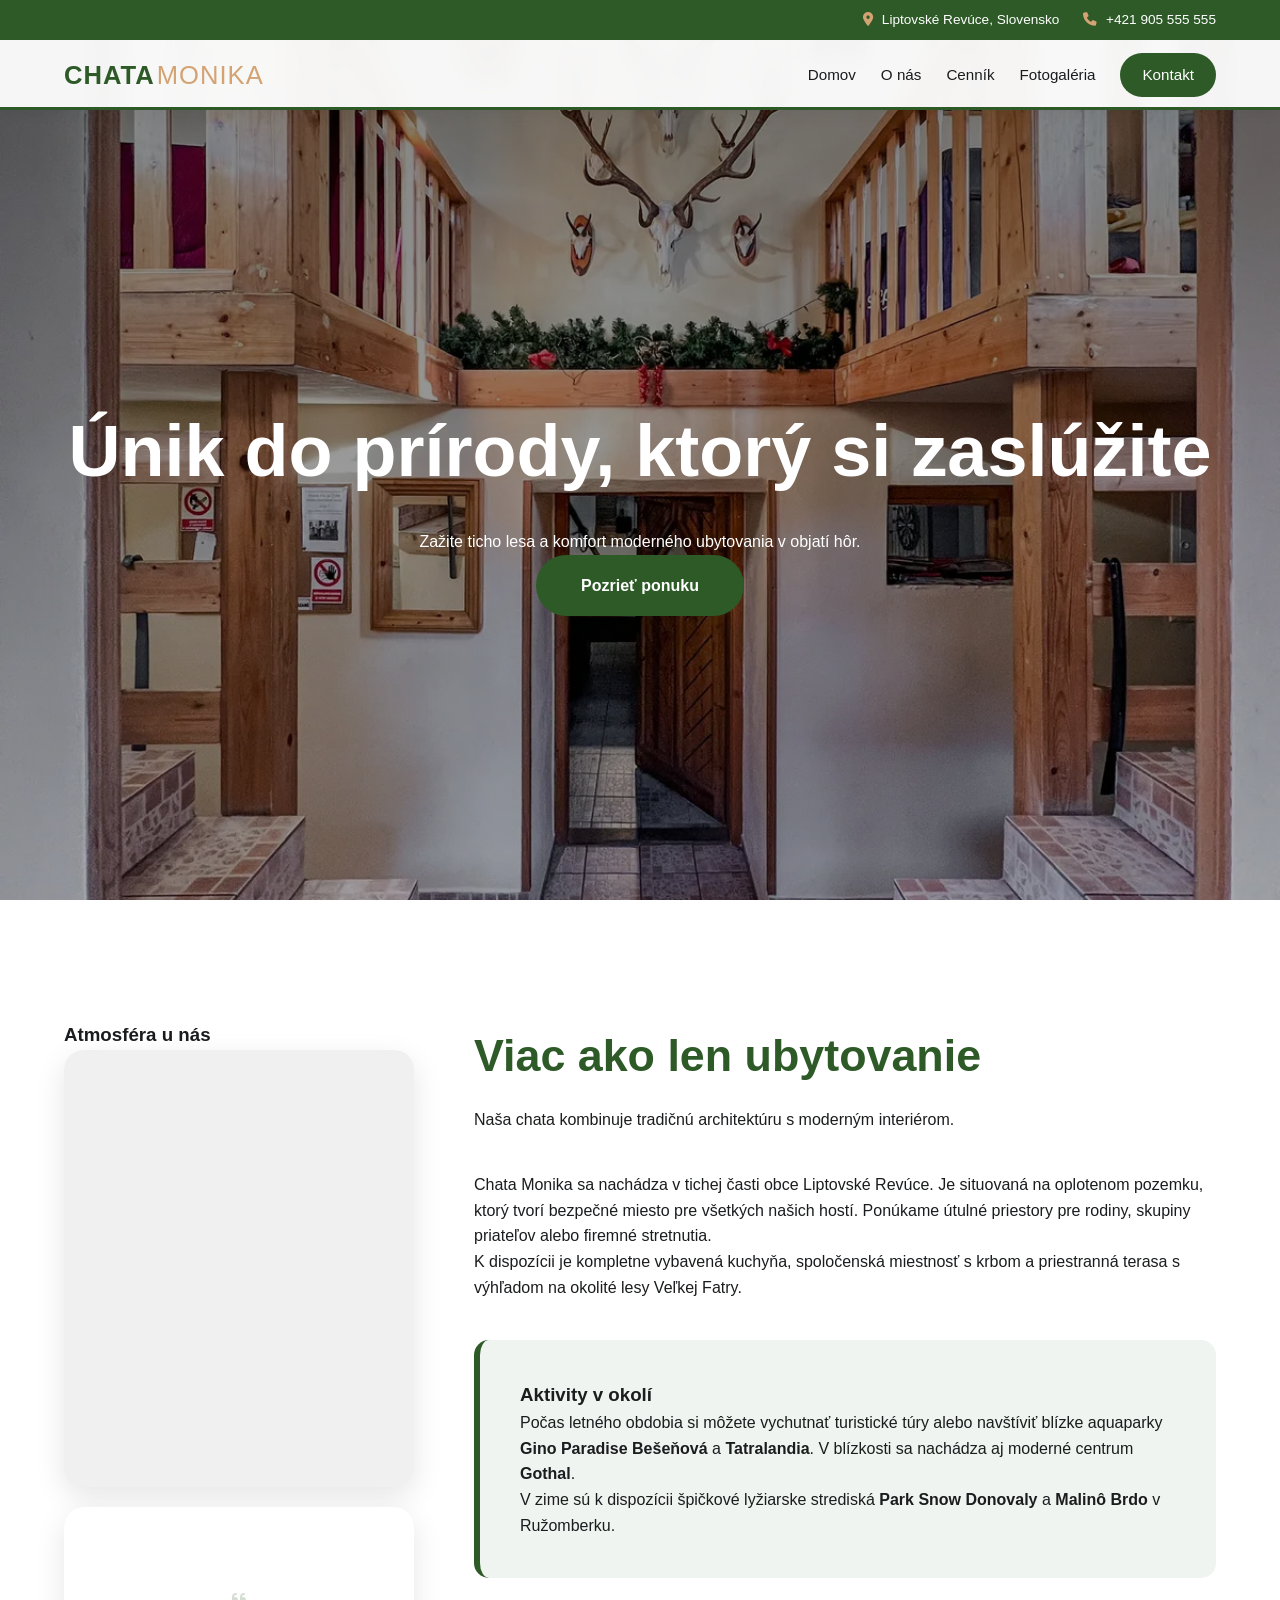
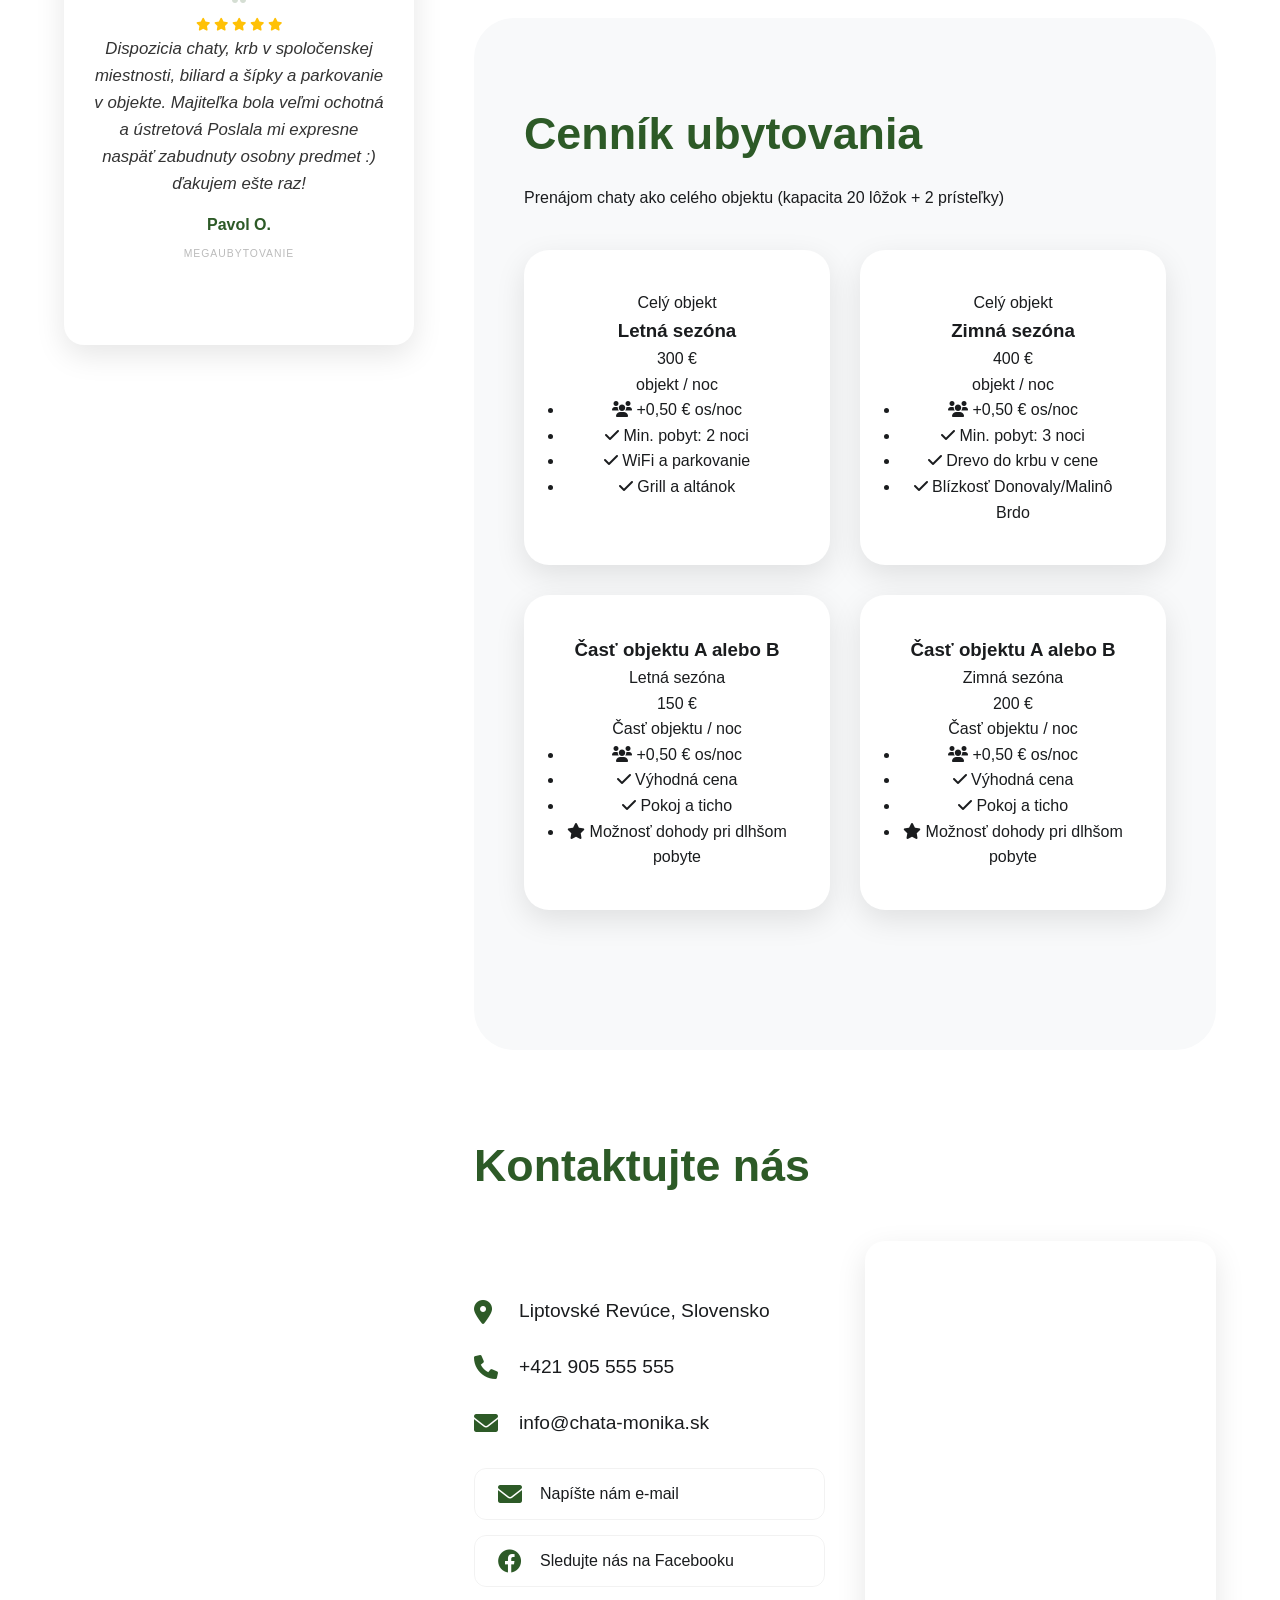
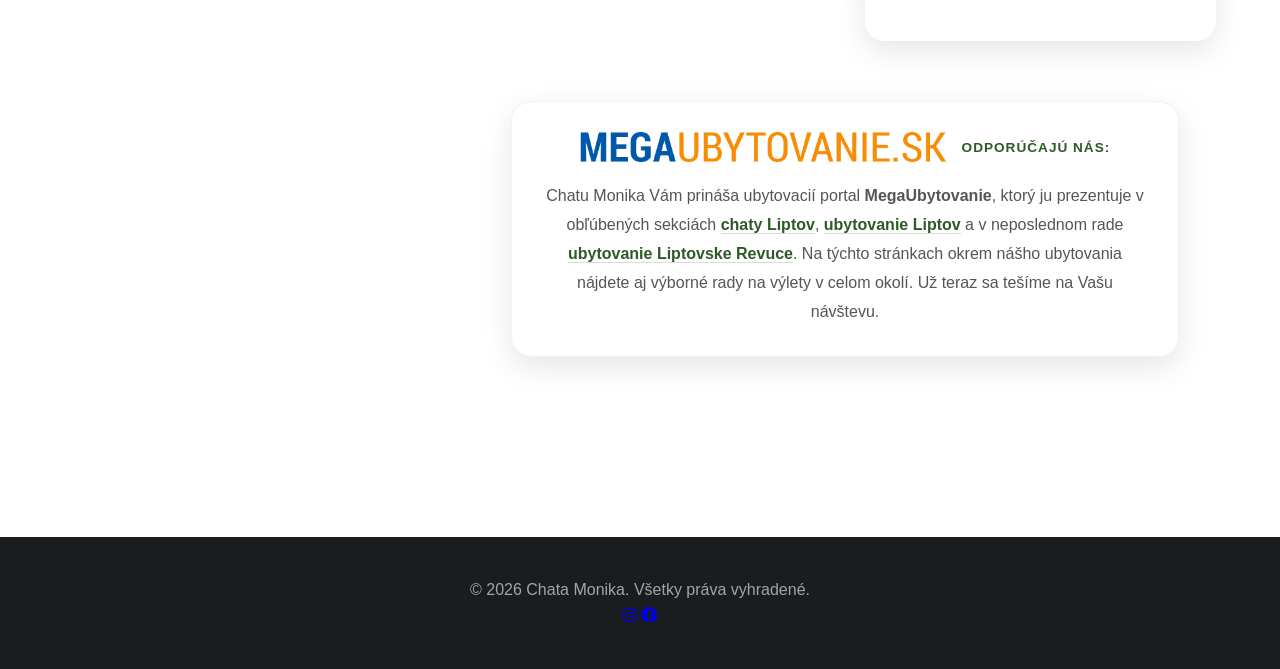
==== index.html @ c3b4b91d "Update index.html" ====
<!DOCTYPE html>
<html lang="sk">
<head>
    <meta charset="UTF-8">
    <meta name="viewport" content="width=device-width, initial-scale=1.0">
    <title>Chata Monika | Ubytovanie v srdci Veľkej Fatry</title>
    <link rel="stylesheet" href="style.css">
    <link rel="stylesheet" href="https://cdnjs.cloudflare.com/ajax/libs/font-awesome/6.0.0/css/all.min.css">
</head>
<body>

    <div class="topbar">
        <div class="topbar-content">
            <span><i class="fas fa-map-marker-alt"></i> Liptovské Revúce, Slovensko</span>
            <span><i class="fas fa-phone"></i> +421 905 555 555</span>
        </div>
    </div>

    <nav>
        <div class="nav-container">
            <div class="logo">
                <a href="#domov">CHATA<span>MONIKA</span></a>
            </div>
            
            <div class="menu-toggle" id="mobile-menu">
                <i class="fas fa-bars"></i>
            </div>
            
            <div class="nav-links">
                <a href="#domov">Domov</a>
                <a href="#o-nas">O nás</a>
                <a href="#cennik">Cenník</a>
                <a href="gallery.html">Fotogaléria</a>
                <a href="#kontakt" class="btn-small">Kontakt</a>
            </div>
        </div>
    </nav>

    <header id="domov">
        <div class="hero-content">
            <h1>Únik do prírody, ktorý si zaslúžite</h1>
            <p>Zažite ticho lesa a komfort moderného ubytovania v objatí hôr.</p>
            <a href="#cennik" class="btn">Pozrieť ponuku</a>
        </div>
    </header>

    <main class="main-layout">
        
        <aside class="sidebar-gallery">

            <h3>Atmosféra u nás</h3> <!-- 🔥 presunuté mimo -->
        
            <div class="sidebar-sticky">
                
                <div class="sidebar-box slideshow-container">
                    <div class="sidebar-slides slide-1"></div>
                    <div class="sidebar-slides slide-2"></div>
                    <div class="sidebar-slides slide-3"></div>
                </div>
            
                <div class="sidebar-box" id="review-sidebar">
                    <p style="text-align:center; padding:20px;">Načítavam recenzie...</p>
                </div>
            </div>
        
        </aside>

        <article class="content-area">
            <section id="o-nas">
                <div class="section-header">
                    <h2>Viac ako len ubytovanie</h2>
                    <p>Naša chata kombinuje tradičnú architektúru s moderným interiérom.</p>
                </div>
                <p>Chata Monika sa nachádza v tichej časti obce Liptovské Revúce. Je situovaná na oplotenom pozemku, ktorý tvorí bezpečné miesto pre všetkých našich hostí. Ponúkame útulné priestory pre rodiny, skupiny priateľov alebo firemné stretnutia.</p>
                <p>K dispozícii je kompletne vybavená kuchyňa, spoločenská miestnosť s krbom a priestranná terasa s výhľadom na okolité lesy Veľkej Fatry.</p>
                
                <div class="activities">
                    <h3>Aktivity v okolí</h3>
                    <p>Počas letného obdobia si môžete vychutnať turistické túry alebo navštíviť blízke aquaparky <strong>Gino Paradise Bešeňová</strong> a <strong>Tatralandia</strong>. V blízkosti sa nachádza aj moderné centrum <strong>Gothal</strong>.</p>
                    <p>V zime sú k dispozícii špičkové lyžiarske strediská <strong>Park Snow Donovaly</strong> a <strong>Malinô Brdo</strong> v Ružomberku.</p>
                </div>
            </section>

            <section id="cennik" class="bg-light">
                <div class="section-header text-center">
                    <h2>Cenník ubytovania</h2>
                    <p>Prenájom chaty ako celého objektu (kapacita 20 lôžok + 2 prísteľky)</p>
                </div>

                <div class="pricing-table">
                    <div class="price-item">
                        <div class="price-tag">Celý objekt</div>
                        <h3>Letná sezóna</h3>
                        <div class="price">300 €</div>
                        <p class="price-per">objekt / noc</p>
                        <ul class="price-features">
                            <li><i class="fas fa-users"></i> +0,50 € os/noc</li>
                            <li><i class="fas fa-check"></i> Min. pobyt: 2 noci</li>
                            <li><i class="fas fa-check"></i> WiFi a parkovanie</li>
                            <li><i class="fas fa-check"></i> Grill a altánok</li>
                        </ul>
                    </div>

                    <div class="price-item featured">
                        <div class="price-tag">Celý objekt</div>
                        <h3>Zimná sezóna</h3>
                        <div class="price">400 €</div>
                        <p class="price-per">objekt / noc</p>
                        <ul class="price-features">
                            <li><i class="fas fa-users"></i> +0,50 € os/noc</li>
                            <li><i class="fas fa-check"></i> Min. pobyt: 3 noci</li>
                            <li><i class="fas fa-check"></i> Drevo do krbu v cene</li>
                            <li><i class="fas fa-check"></i> Blízkosť Donovaly/Malinô Brdo</li>
                        </ul>
                    </div>

                    <div class="price-item">
                        <h3>Časť objektu A alebo B </h3>
                        <p class="season-date">Letná sezóna</p>
                        <div class="price">150 €</div>
                        <p class="price-per">Časť objektu / noc</p>
                        <ul class="price-features">
                            <li><i class="fas fa-users"></i>  +0,50 € os/noc</li>
                            <li><i class="fas fa-check"></i> Výhodná cena</li>
                            <li><i class="fas fa-check"></i> Pokoj a ticho</li>
                            <li><i class="fas fa-star"></i> Možnosť dohody pri dlhšom pobyte</li>
                        </ul>
                    </div>
            
                    <div class="price-item">
                        <h3>Časť objektu A alebo B </h3>
                        <p class="season-date">Zimná sezóna</p>
                        <div class="price">200 €</div>
                        <p class="price-per">Časť objektu / noc</p>
                        <ul class="price-features">
                            <li><i class="fas fa-users"></i>  +0,50 € os/noc</li>
                            <li><i class="fas fa-check"></i> Výhodná cena</li>
                            <li><i class="fas fa-check"></i> Pokoj a ticho</li>
                            <li><i class="fas fa-star"></i> Možnosť dohody pri dlhšom pobyte</li>
                        </ul>
                    </div>
                </div>
            </section>

            <section id="kontakt" class="contact-section">
    <div class="section-header">
        <h2>Kontaktujte nás</h2>
    </div>
    
    <div class="contact-wrapper">
        <div class="contact-details">
            <div class="contact-item">
                <i class="fas fa-map-marker-alt"></i>
                <p>Liptovské Revúce, Slovensko</p>
            </div>
            <div class="contact-item">
                <i class="fas fa-phone"></i>
                <p>+421 905 555 555</p>
            </div>
            <div class="contact-item">
                <i class="fas fa-envelope"></i>
                <p>info@chata-monika.sk</p>
            </div>

            <div class="contact-socials">
                 <a href="mailto:info@chata.sk">
                    <i class="fas fa-envelope"></i>
                    <span>Napíšte nám e-mail</span>
                </a>
                <a href="https://facebook.com/tvoja-chata" target="_blank">
                    <i class="fab fa-facebook"></i>
                    <span>Sledujte nás na Facebooku</span>
                </a>
            </div>
        </div>

        <div class="map-container">
            <iframe src="https://www.google.com/maps/embed?pb=..." width="100%" height="400" style="border:0;" allowfullscreen="" loading="lazy"></iframe>
        </div>
    </div>
</section>
        <section class="partner-section">
            <div class="partner-text-container">
                <div class="partner-header">
                    <img src="img/logo-megaubytovanie.webp" alt="MegaUbytovanie.sk" class="partner-logo-small">
                    <span>Odporúčajú nás:</span>
                </div>
                <p class="partner-description">
                    Chatu Monika Vám prináša ubytovacií portal <strong>MegaUbytovanie</strong>, ktorý ju prezentuje v obľúbených sekciách 
                    <a href="https://www.megaubytovanie.sk/liptov/chaty-chalupy" target="_blank">chaty Liptov</a>, 
                    <a href="https://www.megaubytovanie.sk/liptov" target="_blank">ubytovanie Liptov</a> a v neposlednom rade 
                    <a href="https://www.megaubytovanie.sk/sumiac" target="_blank">ubytovanie Liptovske Revuce</a>. 
                    Na týchto stránkach okrem nášho ubytovania nájdete aj výborné rady na výlety v celom okolí. 
                    Už teraz sa tešíme na Vašu návštevu.
                </p>
            </div>
        </section>
        </article>
    </main>
    <footer id="footer">
        <div class="footer-grid">
            <p>&copy; 2026 Chata Monika. Všetky práva vyhradené.</p>
            <div class="socials">
                <a href="#"><i class="fab fa-instagram"></i></a>
                <a href="#"><i class="fab fa-facebook"></i></a>
            </div>
        </div>
    </footer>
<script src="script.js"></script>
</body>
</html>
---- style.css ----
/* --- MODERNÉ PREMENNÉ --- */
:root {
    --primary: #2d5a27;
    --primary-dark: #1e3d1a;
    --accent: #d4a373;
    --dark: #1a1c1e;
    --light: #f8f9fa;
    --white: #ffffff;
    --shadow: 0 10px 30px rgba(0,0,0,0.1);
    --transition: all 0.4s cubic-bezier(0.25, 0.8, 0.25, 1);
}

/* --- ZÁKLADNÝ RESET --- */
* {
    margin: 0;
    padding: 0;
    box-sizing: border-box;
    -webkit-tap-highlight-color: transparent;
}

html { scroll-behavior: smooth; }

body {
    font-family: -apple-system, BlinkMacSystemFont, "Segoe UI", Roboto, Helvetica, Arial, sans-serif;
    line-height: 1.6;
    color: var(--dark);
    background-color: var(--white);
    overflow-x: hidden;
}

section[id] { scroll-margin-top: 100px; }


/* --- TOPBAR --- */
.topbar {
    background: var(--primary);
    color: var(--white);
    font-size: 0.85rem;
    padding: 0 5%;
    display: flex;
    justify-content: flex-end;
    align-items: center;
    position: fixed;
    width: 100%;
    top: 0;
    z-index: 1001;
    height: 40px;
}

.topbar-content span { margin-left: 20px; font-weight: 300; }
.topbar-content i { margin-right: 5px; color: var(--accent); }

/* --- NAVIGÁCIA --- */
nav {
    background: rgba(255, 255, 255, 0.95);
    backdrop-filter: blur(10px);
    height: 70px;
    display: flex;
    align-items: center;
    position: fixed;
    width: 100%;
    top: 40px;
    z-index: 1000;
    box-shadow: 0 2px 15px rgba(0,0,0,0.05);
}

nav::after {
    content: "";
    position: absolute;
    bottom: 0;
    left: 0;
    width: 100%;
    height: 3px;
    background-color: var(--primary);
    z-index: 1001;
}

.nav-container {
    width: 90%;
    max-width: 1200px;
    margin: auto;
    display: flex;
    justify-content: space-between;
    align-items: center;
}

/* --- LOGO --- */
.logo { font-size: 1.6rem; font-weight: 800; letter-spacing: 1px; text-transform: uppercase; }
.logo a { text-decoration: none; color: var(--primary); display: block; transition: var(--transition); }
.logo a span { font-weight: 300; color: var(--accent); margin-left: 2px; }

/* --- MENU TOGGLE (HAMBURGER) --- */
.menu-toggle {
    display: none; /* Skryté na desktope */
    cursor: pointer;
    font-size: 1.5rem;
    color: var(--primary);
}

/* --- NAV LINKS --- */
.nav-links { display: flex; align-items: center; }
.nav-links a { text-decoration: none; color: var(--dark); margin-left: 25px; font-weight: 500; font-size: 0.95rem; transition: var(--transition); }
.nav-links a:hover { color: var(--primary); }
.btn-small { background: var(--primary); color: var(--white) !important; padding: 10px 22px; border-radius: 50px; font-size: 0.85rem; }

/* --- MOBILNÁ RESPONSIVITA (DOPLNENIE) --- */
@media (max-width: 768px) {
    .menu-toggle { display: block; } /* Zobraziť hamburger */
    
    .nav-links {
        display: none; /* Pôvodne skryté */
        flex-direction: column;
        position: absolute;
        top: 70px; /* Pod navigáciou */
        left: 0;
        width: 100%;
        background: white;
        padding: 20px 0;
        box-shadow: 0 10px 10px rgba(0,0,0,0.1);
        text-align: center;
    }

    .nav-links.active { display: flex; } /* Zobraziť po kliknutí cez JS */

    .nav-links a {
        margin: 15px 0;
        font-size: 1.2rem;
        display: block;
    }
}

/* --- HERO SEKCIÁ --- */
header {
    height: 100vh;
    background: linear-gradient(rgba(0,0,0,0.5), rgba(0,0,0,0.3)), url('img/hero.webp') center/cover no-repeat;
    display: flex;
    justify-content: center;
    align-items: center;
    text-align: center;
    color: var(--white);
    padding: 110px 20px 0;
}

.hero-content h1 { font-size: clamp(2.5rem, 8vw, 4.5rem); margin-bottom: 20px; font-weight: 800; }
.btn { background: var(--primary); color: var(--white); padding: 18px 45px; text-decoration: none; border-radius: 50px; font-weight: 600; display: inline-block; transition: var(--transition); }
.btn:hover { background: var(--primary-dark); transform: translateY(-2px); }

/* --- HLAVNÝ LAYOUT --- */
.main-layout {
    display: grid;
    grid-template-columns: 350px 1fr;
    gap: 60px;
    padding: 120px 5%;
    max-width: 1400px;
    margin: auto;
}



/* --- OBSAHOVÁ ČASŤ --- */
.section-header { margin-bottom: 40px; }
.section-header h2 { font-size: clamp(2rem, 5vw, 2.8rem); color: var(--primary); margin-bottom: 15px; }
.bg-light { background-color: var(--light); padding: 80px 50px; border-radius: 40px; }

/* --- CENNÍK --- */
.pricing-table { display: grid; grid-template-columns: repeat(auto-fit, minmax(280px, 1fr)); gap: 30px; margin-bottom: 60px; }
.price-item { background: var(--white); padding: 40px; border-radius: 25px; text-align: center; box-shadow: var(--shadow); }

/* --- KONTAKT A MAPA --- */
.contact-section { margin-top: 80px; }
.contact-wrapper { display: grid; grid-template-columns: 1fr 1fr; gap: 40px; align-items: center; }
.contact-item { display: flex; align-items: center; gap: 15px; margin-bottom: 25px; font-size: 1.2rem; }
.contact-item i { font-size: 1.5rem; color: var(--primary); width: 30px; }
.map-container { border-radius: 20px; overflow: hidden; box-shadow: var(--shadow); height: 400px; }

/* --- SOCIÁLNE SIETE (Zjednotené a čisté) --- */
.contact-socials { display: flex; flex-direction: column; gap: 15px; margin-top: 30px; }
.contact-socials a { display: flex; align-items: center; gap: 15px; text-decoration: none !important; color: var(--dark) !important; font-weight: 500; padding: 12px 20px; border-radius: 12px; transition: var(--transition); border: 1px solid rgba(0, 0, 0, 0.05); }

/* Hover efekt */
.contact-socials a:hover {
    background: var(--light);
    border-color: var(--primary);
    color: var(--primary) !important; /* Text sa pri hoveri zafarbí na primárnu */
    transform: translateX(5px);
}

/* Ikony v odkazoch */
.contact-socials a i {
    font-size: 1.5rem;
    color: var(--primary);
    width: 30px;
    text-align: center;
    transition: var(--transition);
}

/* --- AKTIVITY --- */
.activities { background: #f0f4f0; padding: 40px; border-left: 6px solid var(--primary); border-radius: 15px; margin: 40px 0; }

/* --- FOOTER --- */
footer { padding: 40px 5%; background: var(--dark); color: rgba(255,255,255,0.6); text-align: center; }

/* --- RESPONSIVITA --- */
@media (max-width: 1100px) {
    .main-layout { grid-template-columns: 1fr; }
    .sidebar-sticky { position: static; order: 2; }
    .slideshow-container { aspect-ratio: 16 / 9; }
}

@media (max-width: 768px) {
    .nav-links { display: none; }
    .contact-wrapper { grid-template-columns: 1fr; }
    .bg-light { padding: 40px 20px; }
}

/* --- GALERIA A SLIDERY --- */

.gallery-category { 
    margin: 60px 0; 
    position: relative; 
}

.gallery-category h2 { 
    color: var(--primary); 
    font-size: 1.8rem; 
    margin-bottom: 25px; 
    position: relative; 
    z-index: 5;
}


/* --- SLIDER CONTAINER --- */

.slider-container {
    position: relative;
    width: 100%;
}


/* --- VIEWPORT (SCROLL AREA) --- */

.slider-viewport {
    width: 100%;
    overflow-x: auto;
    scroll-snap-type: x mandatory;

    -webkit-overflow-scrolling: touch; /* smooth iOS */

    scrollbar-width: none;
    padding: 20px 0;

    cursor: grab;
}

.slider-viewport:active {
    cursor: grabbing;
}

.slider-viewport::-webkit-scrollbar { 
    display: none;
}


/* --- TRACK --- */

.slider-track {
    display: flex;
    gap: 20px;
    width: max-content;
}


/* --- SLIDE --- */

.slide {
    scroll-snap-align: start;

    min-width: 300px;
    height: 400px;

    border-radius: 20px;
    overflow: hidden;

    transition: transform 0.4s ease, box-shadow 0.4s ease;
}

.slide:hover {
    transform: scale(1.04);
    box-shadow: 0 20px 40px rgba(0,0,0,0.25);
}


/* --- IMAGE --- */

.slide img {
    width: 100%;
    height: 100%;
    object-fit: cover;
    display: block;
}


/* --- BUTTONS --- */

.slider-btn {
    position: absolute;
    top: 50%;
    transform: translateY(-50%);

    width: 50px;
    height: 50px;

    border: none;
    border-radius: 50%;

    background: rgba(0,0,0,0.6);
    backdrop-filter: blur(6px);

    color: white;
    cursor: pointer;

    display: flex;
    align-items: center;
    justify-content: center;

    z-index: 100;

    transition: 0.3s;

    box-shadow: 0 6px 20px rgba(0,0,0,0.3);
}

.slider-btn:hover { 
    background: var(--primary); 
    transform: translateY(-50%) scale(1.1);
}

.slider-btn.prev { left: 10px; }
.slider-btn.next { right: 10px; }


/* --- MOBILE --- */

@media (max-width: 768px) {

    .slide {
        min-width: 260px;
        height: 320px;
    }

    .slider-btn {
        width: 40px;
        height: 40px;
        font-size: 0.8rem;
    }

}


/* --- LIGHTBOX --- */

.lightbox {
    position: fixed;
    inset: 0;

    background: rgba(0,0,0,0.95);

    display: flex;
    align-items: center;
    justify-content: center;

    opacity: 0;
    pointer-events: none;

    transition: 0.3s;

    z-index: 9999;
    padding: 20px;
}

.lightbox.active { 
    opacity: 1; 
    pointer-events: all; 
}


.lightbox img {
    max-width: 90%;
    max-height: 80vh;

    border-radius: 12px;

    box-shadow: 0 0 50px rgba(0,0,0,0.5);
}

.lightbox-prev,
.lightbox-next {
    position: absolute;
    top: 50%;
    transform: translateY(-50%);
    
    background: rgba(0,0,0,0.6);
    border: none;
    color: white;
    
    width: 50px;
    height: 50px;
    border-radius: 50%;
    
    cursor: pointer;
    font-size: 1.2rem;
    z-index: 10;
}

.lightbox-prev { left: 20px; }
.lightbox-next { right: 20px; }

.lightbox-prev:hover,
.lightbox-next:hover {
    background: var(--primary);
}


/* CLOSE BUTTON */

.close-lightbox {
    position: absolute;
    top: 20px;
    right: 30px;

    color: white;
    font-size: 3rem;

    cursor: pointer;
    line-height: 1;

    transition: 0.2s;
}

.close-lightbox:hover {
    transform: scale(1.1);
}

/* --- ZJEDNOTENY SIDEBAR --- */
.sidebar-sticky { 
    position: sticky; 
    top: 130px; 
    display: flex;
    flex-direction: column;
    gap: 20px;
}

.sidebar-box {
    position: relative; 
    width: 100%; 
    aspect-ratio: 4 / 5; 
    overflow: hidden; 
    border-radius: 20px; 
    box-shadow: var(--shadow);
    background: #f0f0f0;
}


/* --- SLIDESHOW WRAPPER --- */
.slideshow-container {
    position: relative;
    width: 100%;
    height: 100%;
}


/* --- FOTOSLIDESHOW --- */
.sidebar-slides { 
    position: absolute;
    inset: 0;

    width: 100%; 
    height: 100%; 

    background-size: cover;
    background-position: center;
    background-repeat: no-repeat;

    opacity: 0;

    animation: slideSequence 24s infinite;
    animation-fill-mode: both;

    will-change: opacity, transform; /* performance boost */
}


/* --- IMAGES --- */
.slide-1 { background-image: url('img/slide1.webp'); animation-delay: 0s; }
.slide-2 { background-image: url('img/slide2.webp'); animation-delay: 8s; }
.slide-3 { background-image: url('img/slide3.webp'); animation-delay: 16s; }


/* --- RECENZIE --- */
.review-card-sidebar {
    position: absolute;
    inset: 0;

    padding: 30px;

    display: flex;
    flex-direction: column;
    justify-content: center;
    align-items: center;

    text-align: center;

    opacity: 0;
    background: white;

    transition: opacity 1.5s ease-in-out;

    z-index: 2;
}

.review-card-sidebar.active {
    opacity: 1;
}


/* --- STYL TEXTU RECENZII --- */
.review-card-sidebar .quote-icon { 
    font-size: 1rem; 
    color: var(--primary); 
    opacity: 0.2; 
    margin-bottom: 5px; 
}

.review-card-sidebar p { 
    font-style: italic; 
    color: #333; 
    font-size: 1.05rem; 
    line-height: 1.6; 
    margin: 0; 
}

.review-card-sidebar h4 { 
    margin-top: 15px; 
    color: var(--primary); 
    font-size: 1rem; 
    font-weight: bold; 
}

.review-card-sidebar i.fa-star { 
    color: #ffc107; 
    font-size: 0.8rem; 
    margin: 2px; 
}

.review-card-sidebar .platform-tag { 
    font-size: 0.65rem; 
    text-transform: uppercase; 
    color: #bbb; 
    margin-top: 8px; 
    letter-spacing: 1px; 
}


/* --- RESPONZIVITA --- */
/* --- TABLET --- */
@media (max-width: 992px) {

    .sidebar-sticky {
        position: static;

        display: grid;
        grid-template-columns: repeat(2, minmax(0, 1fr)); /* 🔥 kľúčové */
        gap: 20px;

        margin-top: 30px;
    }
    .sidebar-box:hover {
        transform: translateY(-5px);
        transition: 0.3s;
    }
    .sidebar-box {
        aspect-ratio: auto;  /* ❗ vypnúť ratio */
        height: 300px;       /* stabilná výška */
        width: 100%;
    }

    .review-card-sidebar {
        padding: 20px; /* menší padding */
    }

}


/* --- MOBILE --- */
@media (max-width: 600px) {

    .sidebar-sticky {
        display: grid;
        grid-template-columns: 1fr; /* pod sebou */
    }

    .sidebar-box {
        height: 260px;
    }

}

/* --- ANIMACIA (VYLEPSENA + SMOOTH + ZOOM) --- */
@keyframes slideSequence {
    0%   { opacity: 0; }
    5%   { opacity: 1; }

    28%  { opacity: 1; }
    33%  { opacity: 0; }

    100% { opacity: 0; }
}

/* --- PARTNERSKA SEKCIÁ (MEGAUBYTOVANIE) --- */
.partner-section { padding: 60px 5%; background-color: var(--white); display: flex; justify-content: center; }
.partner-text-container { max-width: 900px; padding: 30px; background: var(--white); border-radius: 20px; box-shadow: var(--shadow); text-align: center; transition: var(--transition); border: 1px solid rgba(0, 0, 0, 0.05); }
.partner-text-container:hover { transform: translateY(-5px); border-color: var(--primary); }
.partner-header { display: flex; align-items: center; justify-content: center; gap: 15px; margin-bottom: 20px; }
.partner-logo-small { height: 30px; width: auto; transition: var(--transition); }
.partner-header span { font-size: 0.85rem; font-weight: 700; text-transform: uppercase; letter-spacing: 1px; color: var(--primary); }
.partner-description { font-size: 1rem; line-height: 1.8; color: #555; margin: 0; }

/* Stylovanie SEO odkazov */
.partner-description a { color: var(--primary); text-decoration: none; font-weight: 600; transition: var(--transition); border-bottom: 1px solid rgba(45, 90, 39, 0.2); }
.partner-description a:hover { color: var(--primary-dark); border-bottom-color: var(--primary); background-color: rgba(45, 90, 39, 0.05); }

/* Responzivita pre mobil */
@media (max-width: 600px) {
    .partner-section { padding: 40px 20px; }
    .partner-header { flex-direction: column; gap: 10px; }
    .partner-description { font-size: 0.95rem; text-align: justify; /* Na mobile to moze vyzerat lepsie */ }
}
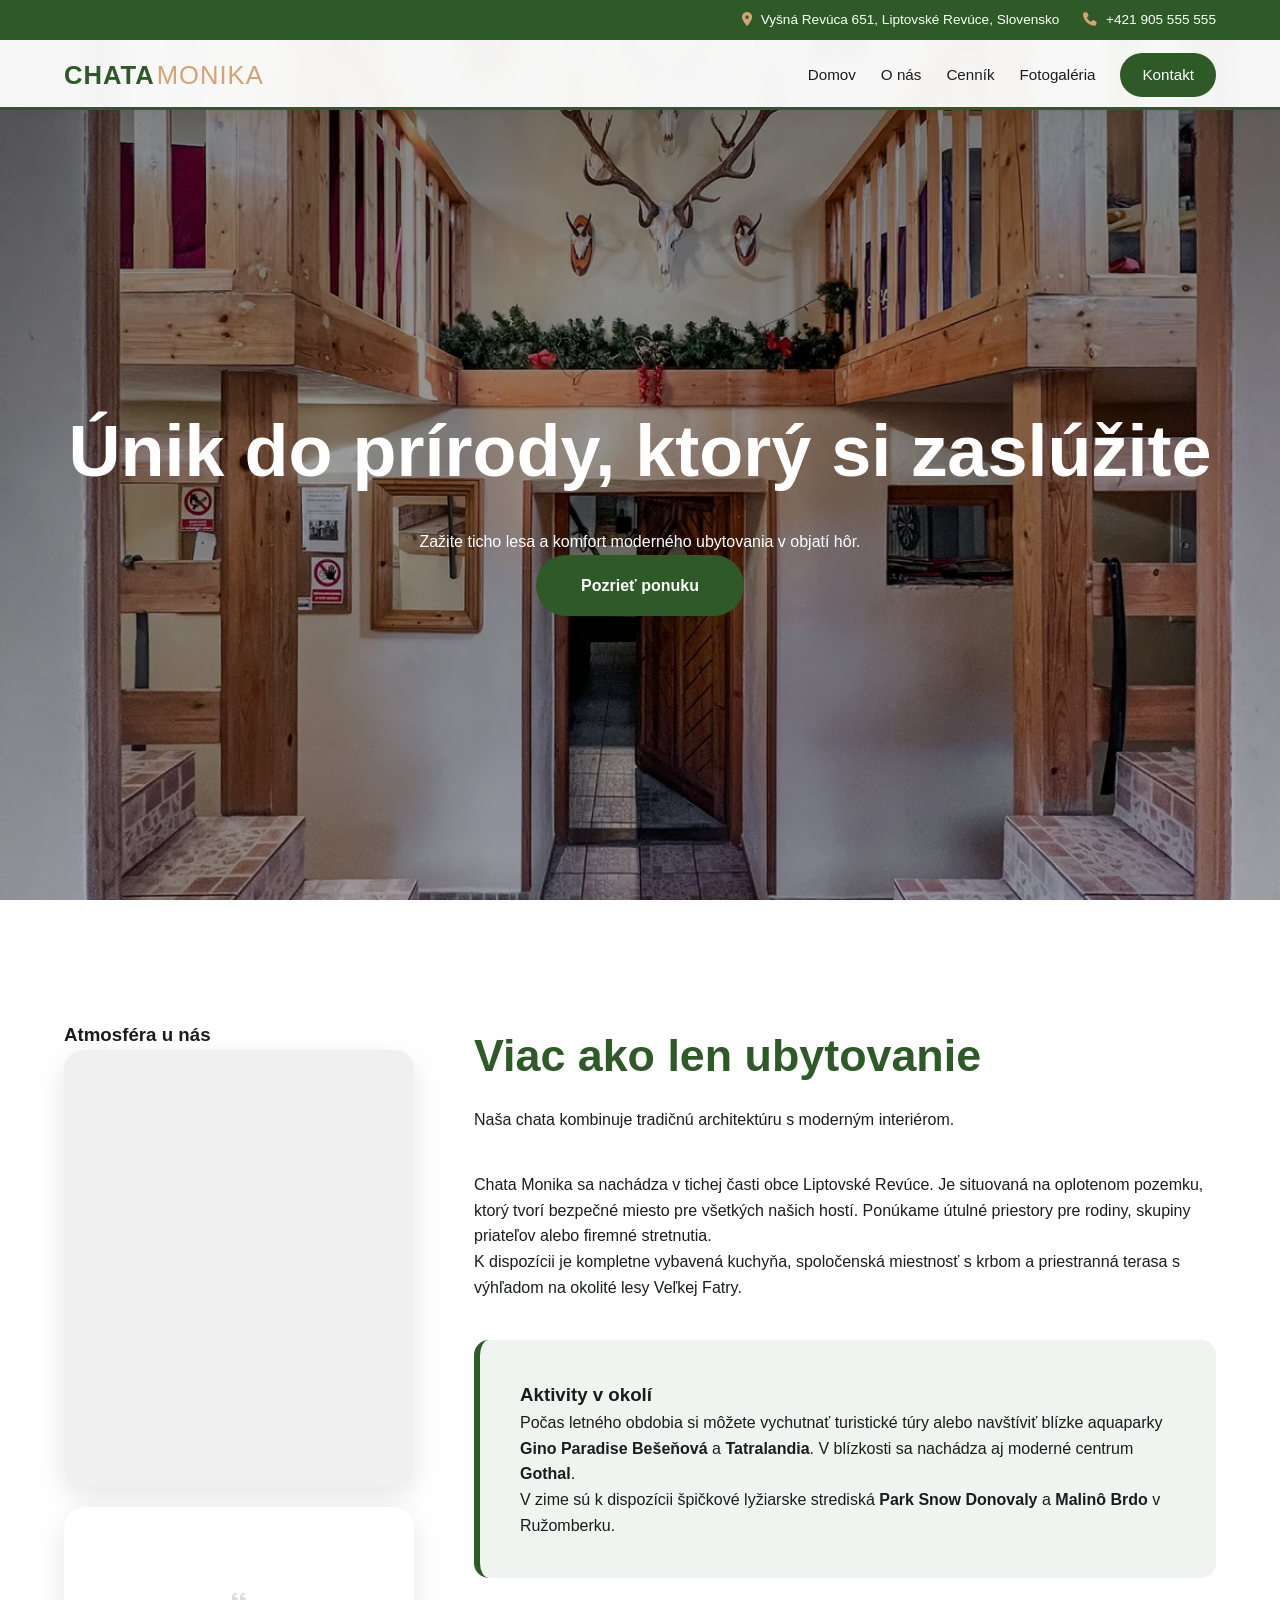
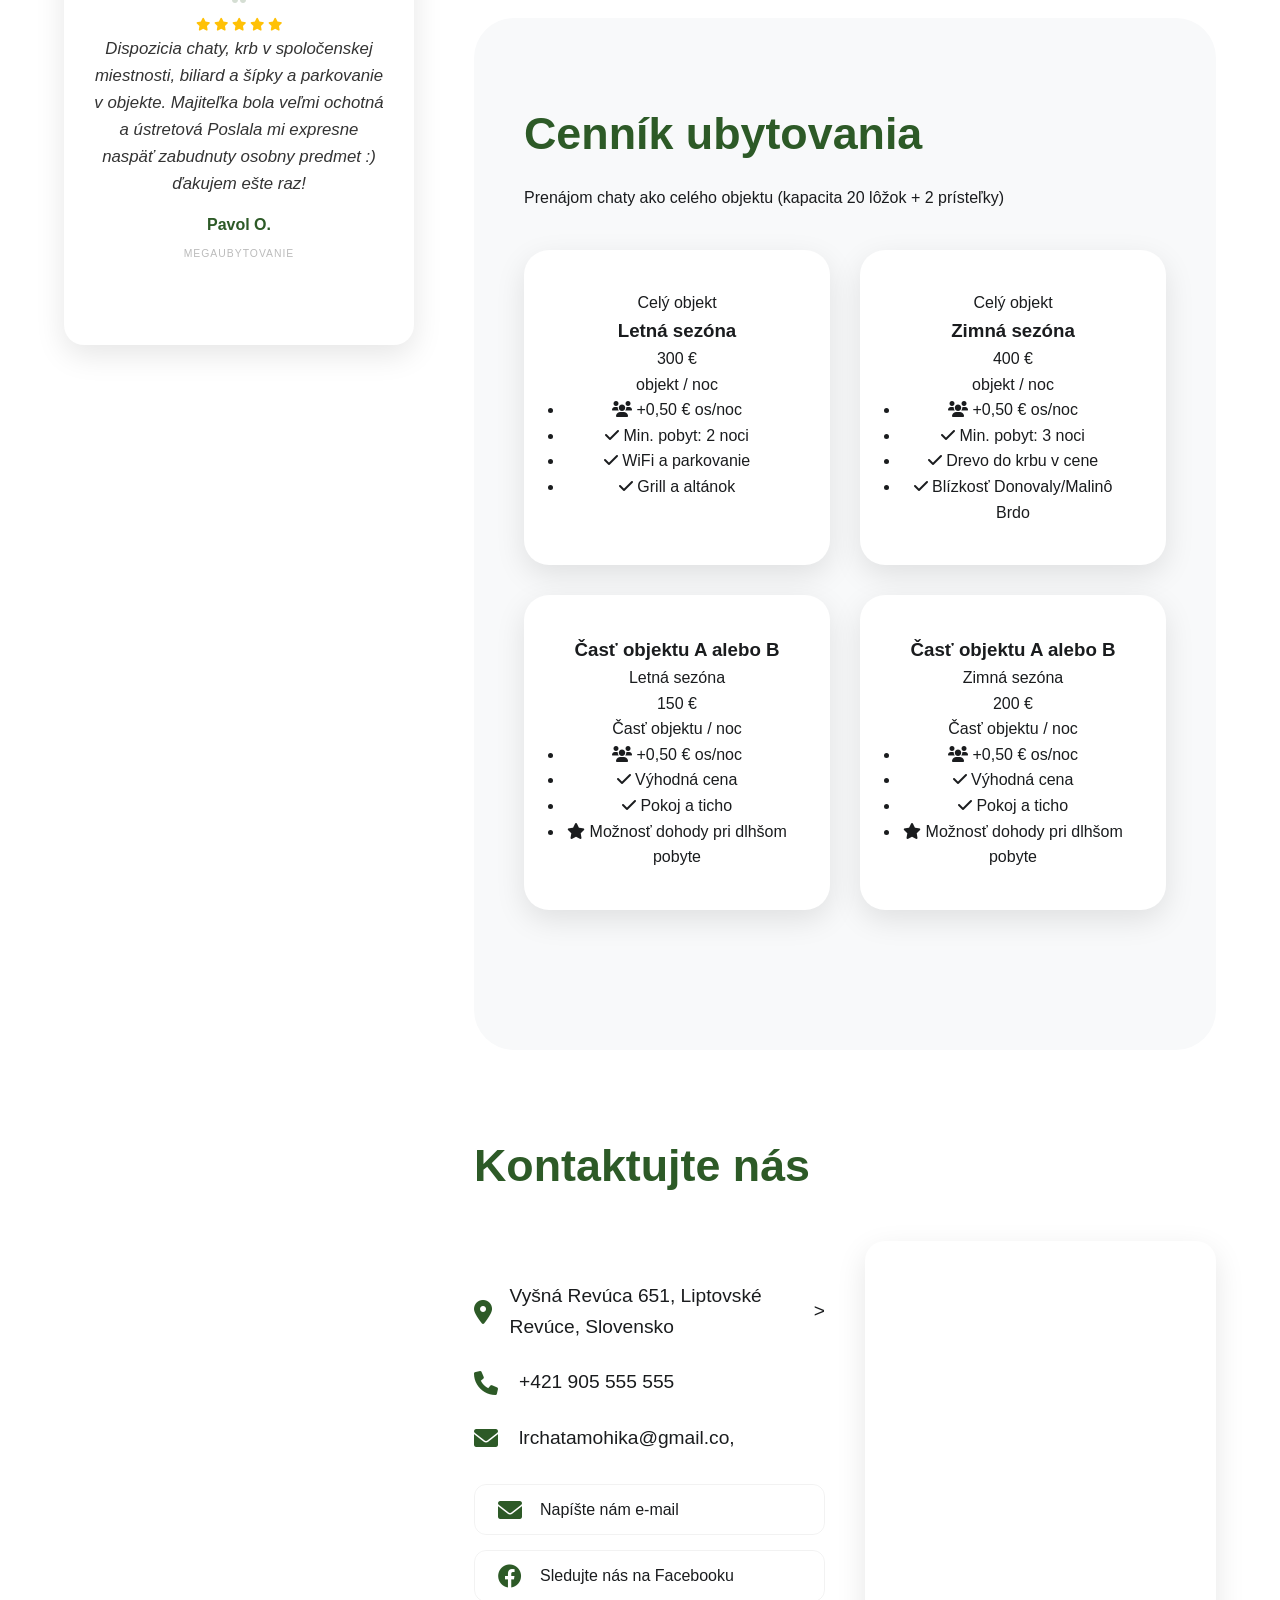
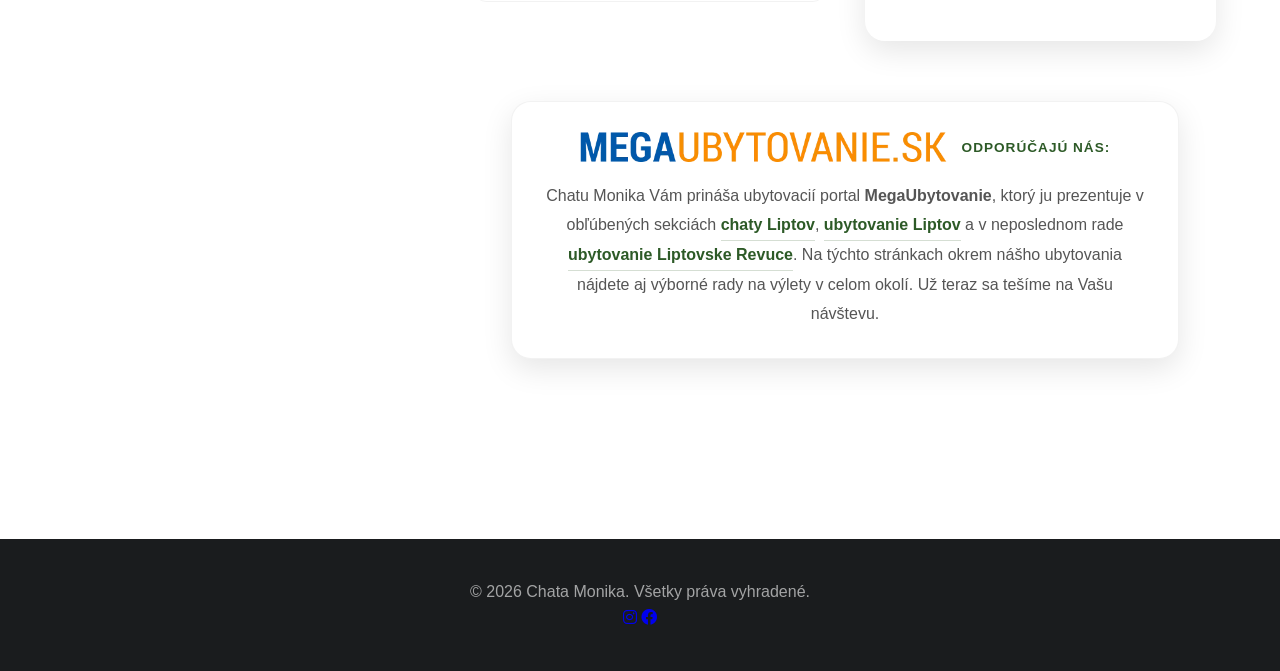
==== commit 627529ca: "Update index.html" ====
--- a/index.html
+++ b/index.html
@@ -11,7 +11,7 @@
 
     <div class="topbar">
         <div class="topbar-content">
-            <span><i class="fas fa-map-marker-alt"></i> Liptovské Revúce, Slovensko</span>
+            <span><i class="fas fa-map-marker-alt"></i> Vyšná Revúca 651, Liptovské Revúce, Slovensko</span>
             <span><i class="fas fa-phone"></i> +421 905 555 555</span>
         </div>
     </div>
@@ -151,7 +151,7 @@
         <div class="contact-details">
             <div class="contact-item">
                 <i class="fas fa-map-marker-alt"></i>
-                <p>Liptovské Revúce, Slovensko</p>
+                <p>Vyšná Revúca 651, Liptovské Revúce, Slovensko</p>>
             </div>
             <div class="contact-item">
                 <i class="fas fa-phone"></i>
@@ -159,11 +159,11 @@
             </div>
             <div class="contact-item">
                 <i class="fas fa-envelope"></i>
-                <p>info@chata-monika.sk</p>
+                <p>lrchatamohika@gmail.co,</p>
             </div>
 
             <div class="contact-socials">
-                 <a href="mailto:info@chata.sk">
+                 <a href="mailto:lrchatamonika@gmail.com">
                     <i class="fas fa-envelope"></i>
                     <span>Napíšte nám e-mail</span>
                 </a>
--- a/style.css
+++ b/style.css
@@ -617,21 +617,95 @@
 }
 
 /* --- PARTNERSKA SEKCIÁ (MEGAUBYTOVANIE) --- */
-.partner-section { padding: 60px 5%; background-color: var(--white); display: flex; justify-content: center; }
-.partner-text-container { max-width: 900px; padding: 30px; background: var(--white); border-radius: 20px; box-shadow: var(--shadow); text-align: center; transition: var(--transition); border: 1px solid rgba(0, 0, 0, 0.05); }
-.partner-text-container:hover { transform: translateY(-5px); border-color: var(--primary); }
-.partner-header { display: flex; align-items: center; justify-content: center; gap: 15px; margin-bottom: 20px; }
-.partner-logo-small { height: 30px; width: auto; transition: var(--transition); }
-.partner-header span { font-size: 0.85rem; font-weight: 700; text-transform: uppercase; letter-spacing: 1px; color: var(--primary); }
-.partner-description { font-size: 1rem; line-height: 1.8; color: #555; margin: 0; }
+.partner-section { 
+    padding: 60px 5%; 
+    background-color: var(--white); 
+    display: flex; 
+    justify-content: center; 
+    width: 100%;
+    box-sizing: border-box; /* Klucove: padding nepredlzi sirku nad 100% */
+}
+
+.partner-text-container { 
+    width: 100%;
+    max-width: 900px; 
+    padding: 30px; 
+    background: var(--white); 
+    border-radius: 20px; 
+    box-shadow: var(--shadow); 
+    text-align: center; 
+    transition: var(--transition); 
+    border: 1px solid rgba(0, 0, 0, 0.05); 
+    box-sizing: border-box; /* Klucove pre vnutorne rozmery */
+}
+
+.partner-text-container:hover { 
+    transform: translateY(-5px); 
+    border-color: var(--primary); 
+}
+
+.partner-header { 
+    display: flex; 
+    align-items: center; 
+    justify-content: center; 
+    gap: 15px; 
+    margin-bottom: 20px; 
+    flex-wrap: wrap; /* Ak je malo miesta, logo a text sa daju pod seba */
+}
+
+.partner-logo-small { 
+    height: 30px; 
+    width: auto; 
+    max-width: 100%; /* Poistka pre obrazok */
+    transition: var(--transition); 
+}
+
+.partner-header span { 
+    font-size: 0.85rem; 
+    font-weight: 700; 
+    text-transform: uppercase; 
+    letter-spacing: 1px; 
+    color: var(--primary); 
+}
+
+.partner-description { 
+    font-size: 1rem; 
+    line-height: 1.8; 
+    color: #555; 
+    margin: 0; 
+    word-wrap: break-word; /* Zabrani pretekaniu dlhych slov */
+}
 
 /* Stylovanie SEO odkazov */
-.partner-description a { color: var(--primary); text-decoration: none; font-weight: 600; transition: var(--transition); border-bottom: 1px solid rgba(45, 90, 39, 0.2); }
-.partner-description a:hover { color: var(--primary-dark); border-bottom-color: var(--primary); background-color: rgba(45, 90, 39, 0.05); }
+.partner-description a { 
+    color: var(--primary); 
+    text-decoration: none; 
+    font-weight: 600; 
+    transition: var(--transition); 
+    border-bottom: 1px solid rgba(45, 90, 39, 0.2); 
+    display: inline-block; /* Lepsie zalamovanie odkazov */
+}
+
+.partner-description a:hover { 
+    color: var(--primary-dark); 
+    border-bottom-color: var(--primary); 
+    background-color: rgba(45, 90, 39, 0.05); 
+}
 
 /* Responzivita pre mobil */
-@media (max-width: 600px) {
-    .partner-section { padding: 40px 20px; }
-    .partner-header { flex-direction: column; gap: 10px; }
-    .partner-description { font-size: 0.95rem; text-align: justify; /* Na mobile to moze vyzerat lepsie */ }
-}
+@media (max-width: 768px) {
+    .partner-section { 
+        padding: 40px 15px; /* Mensi padding na bokoch pre mobil */
+    }
+    .partner-text-container {
+        padding: 20px; /* Mensi vnutorny padding */
+    }
+    .partner-header { 
+        flex-direction: column; 
+        gap: 10px; 
+    }
+    .partner-description { 
+        font-size: 0.95rem; 
+        text-align: center; /* Justify na mobile casto sposobuje vizualne chyby */
+    }
+}
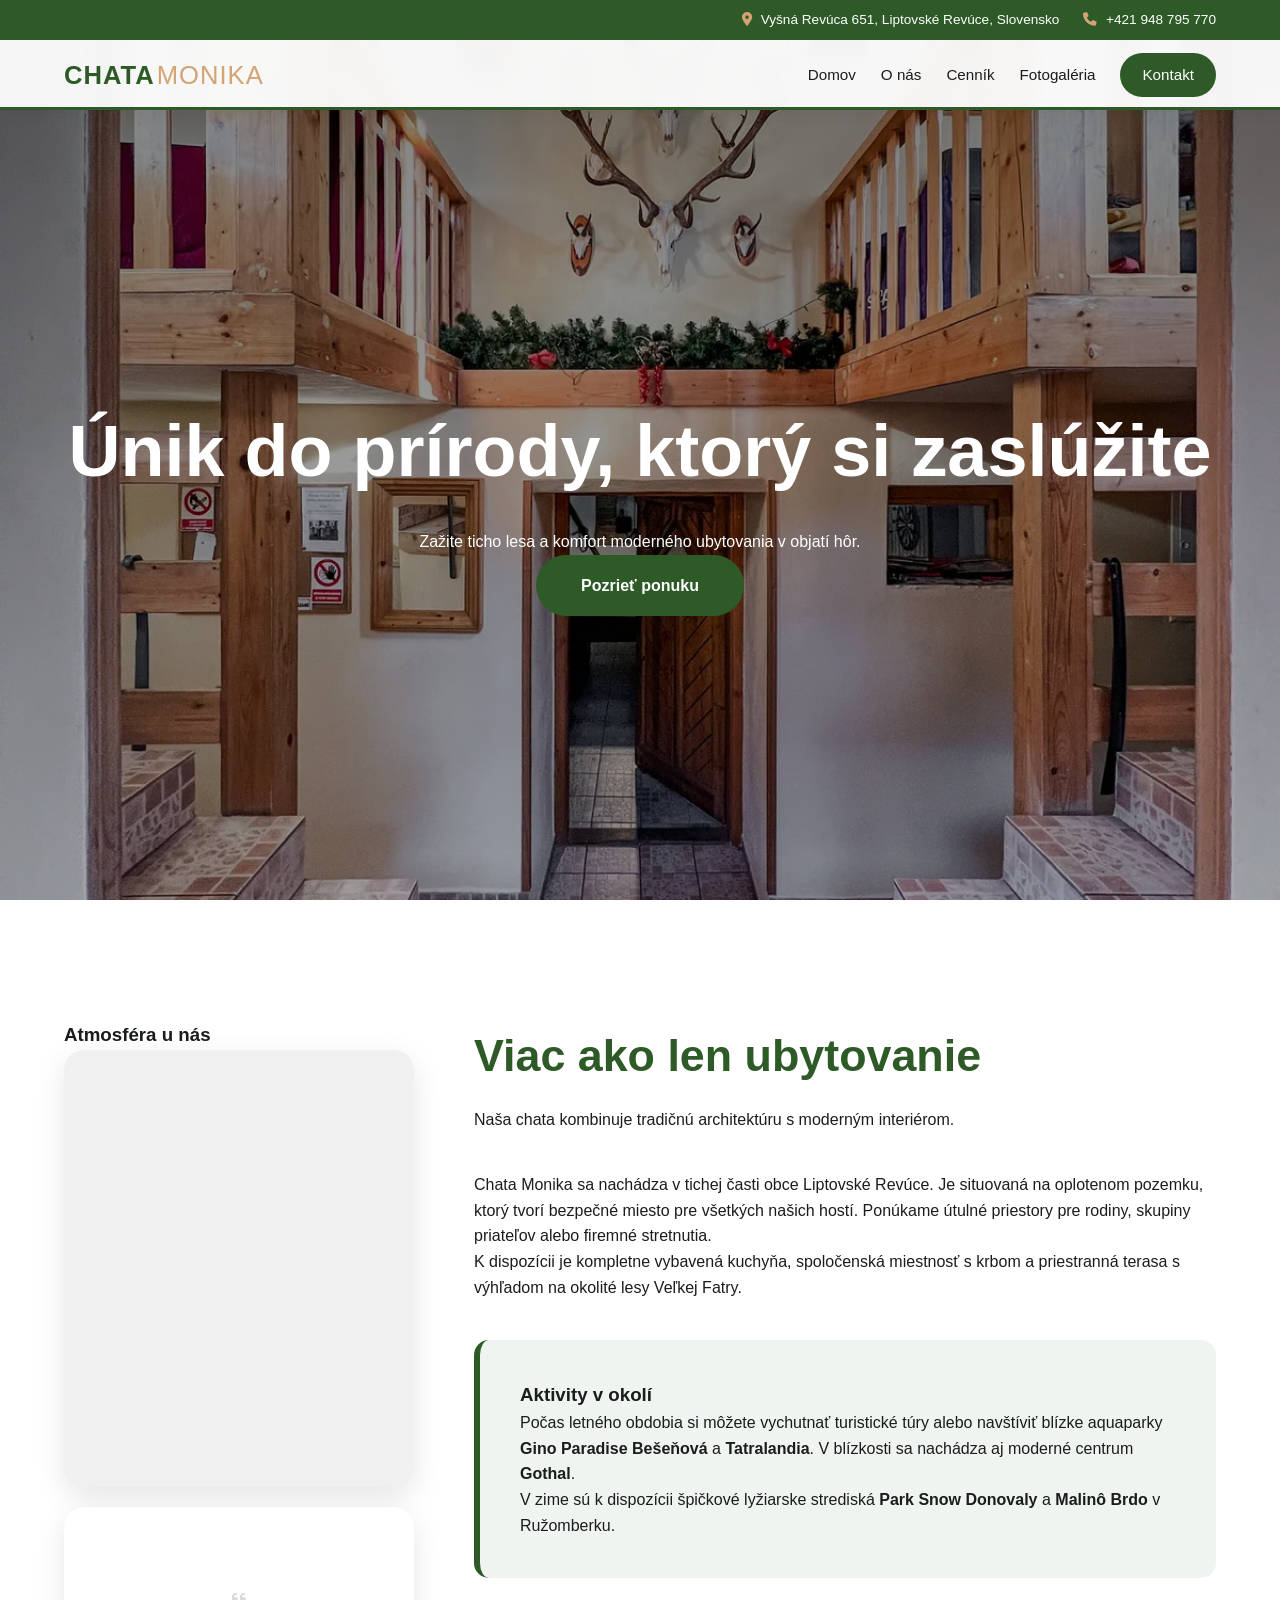
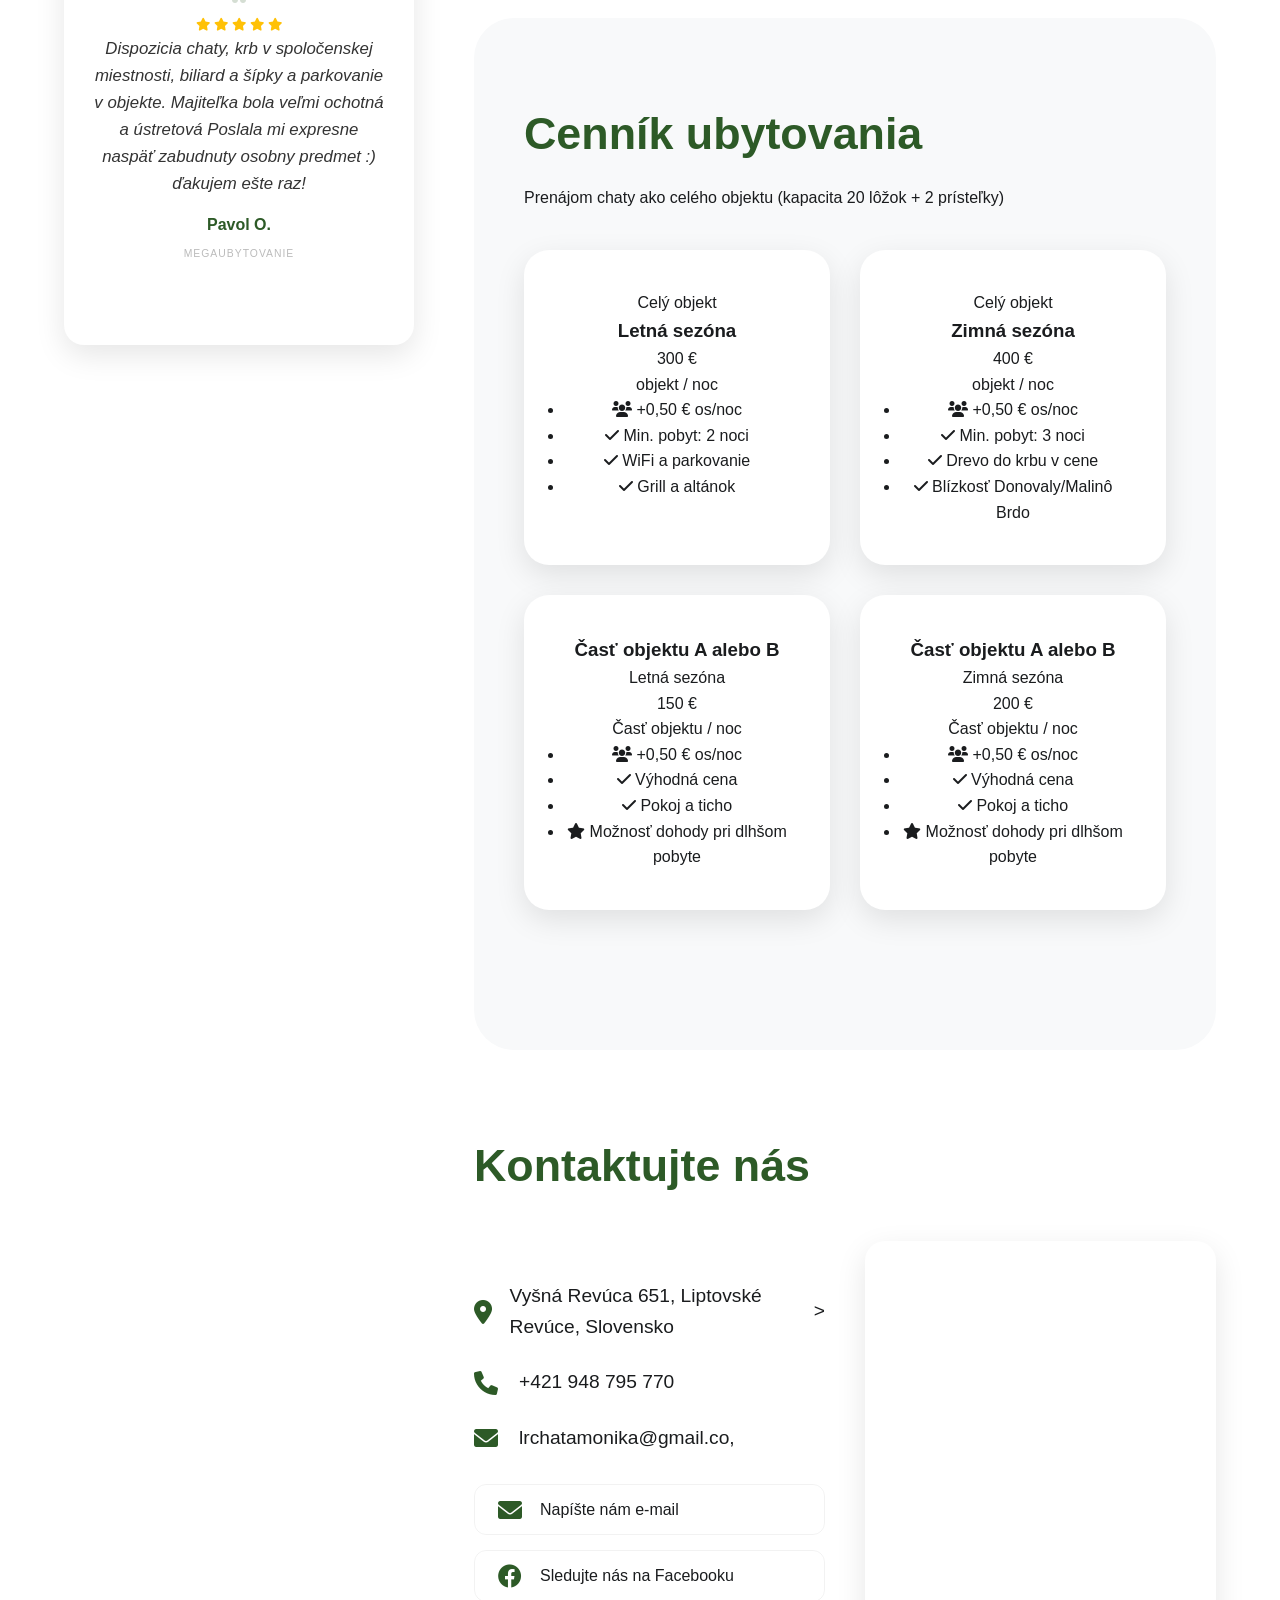
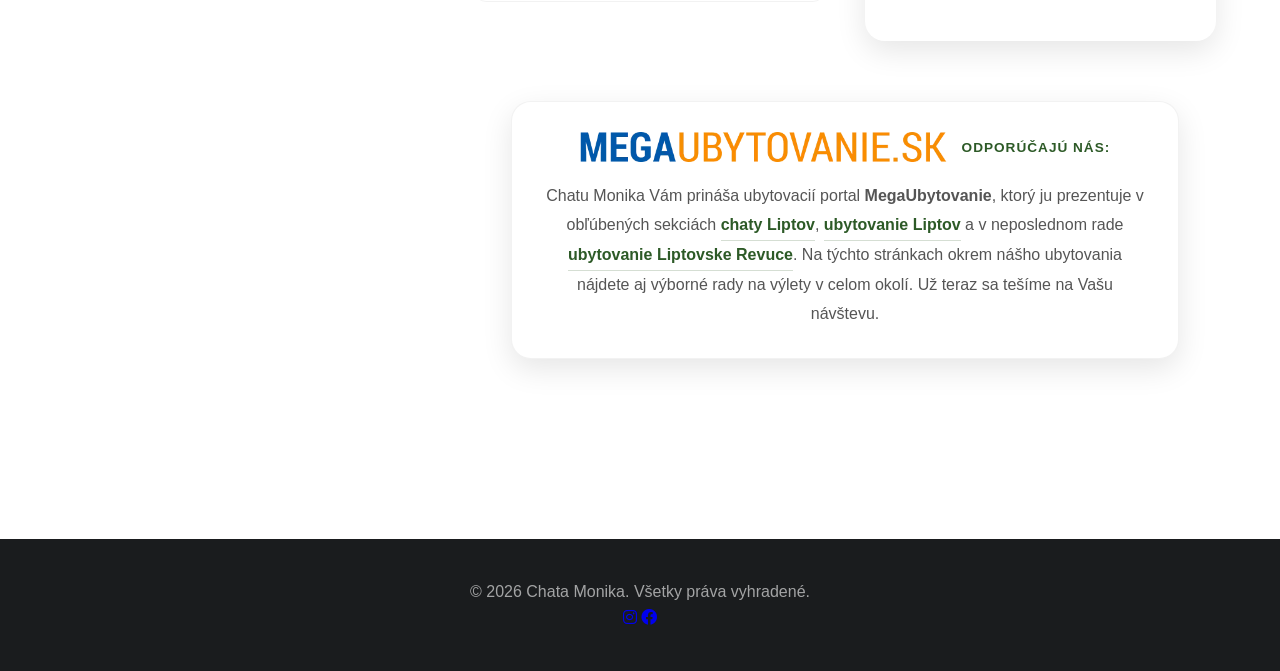
==== commit fda842d8: "Update index.html" ====
--- a/index.html
+++ b/index.html
@@ -12,7 +12,7 @@
     <div class="topbar">
         <div class="topbar-content">
             <span><i class="fas fa-map-marker-alt"></i> Vyšná Revúca 651, Liptovské Revúce, Slovensko</span>
-            <span><i class="fas fa-phone"></i> +421 905 555 555</span>
+            <span><i class="fas fa-phone"></i> +421 948 795 770</span>
         </div>
     </div>
 
@@ -155,11 +155,11 @@
             </div>
             <div class="contact-item">
                 <i class="fas fa-phone"></i>
-                <p>+421 905 555 555</p>
+                <p>+421 948 795 770</p>
             </div>
             <div class="contact-item">
                 <i class="fas fa-envelope"></i>
-                <p>lrchatamohika@gmail.co,</p>
+                <p>lrchatamonika@gmail.co,</p>
             </div>
 
             <div class="contact-socials">
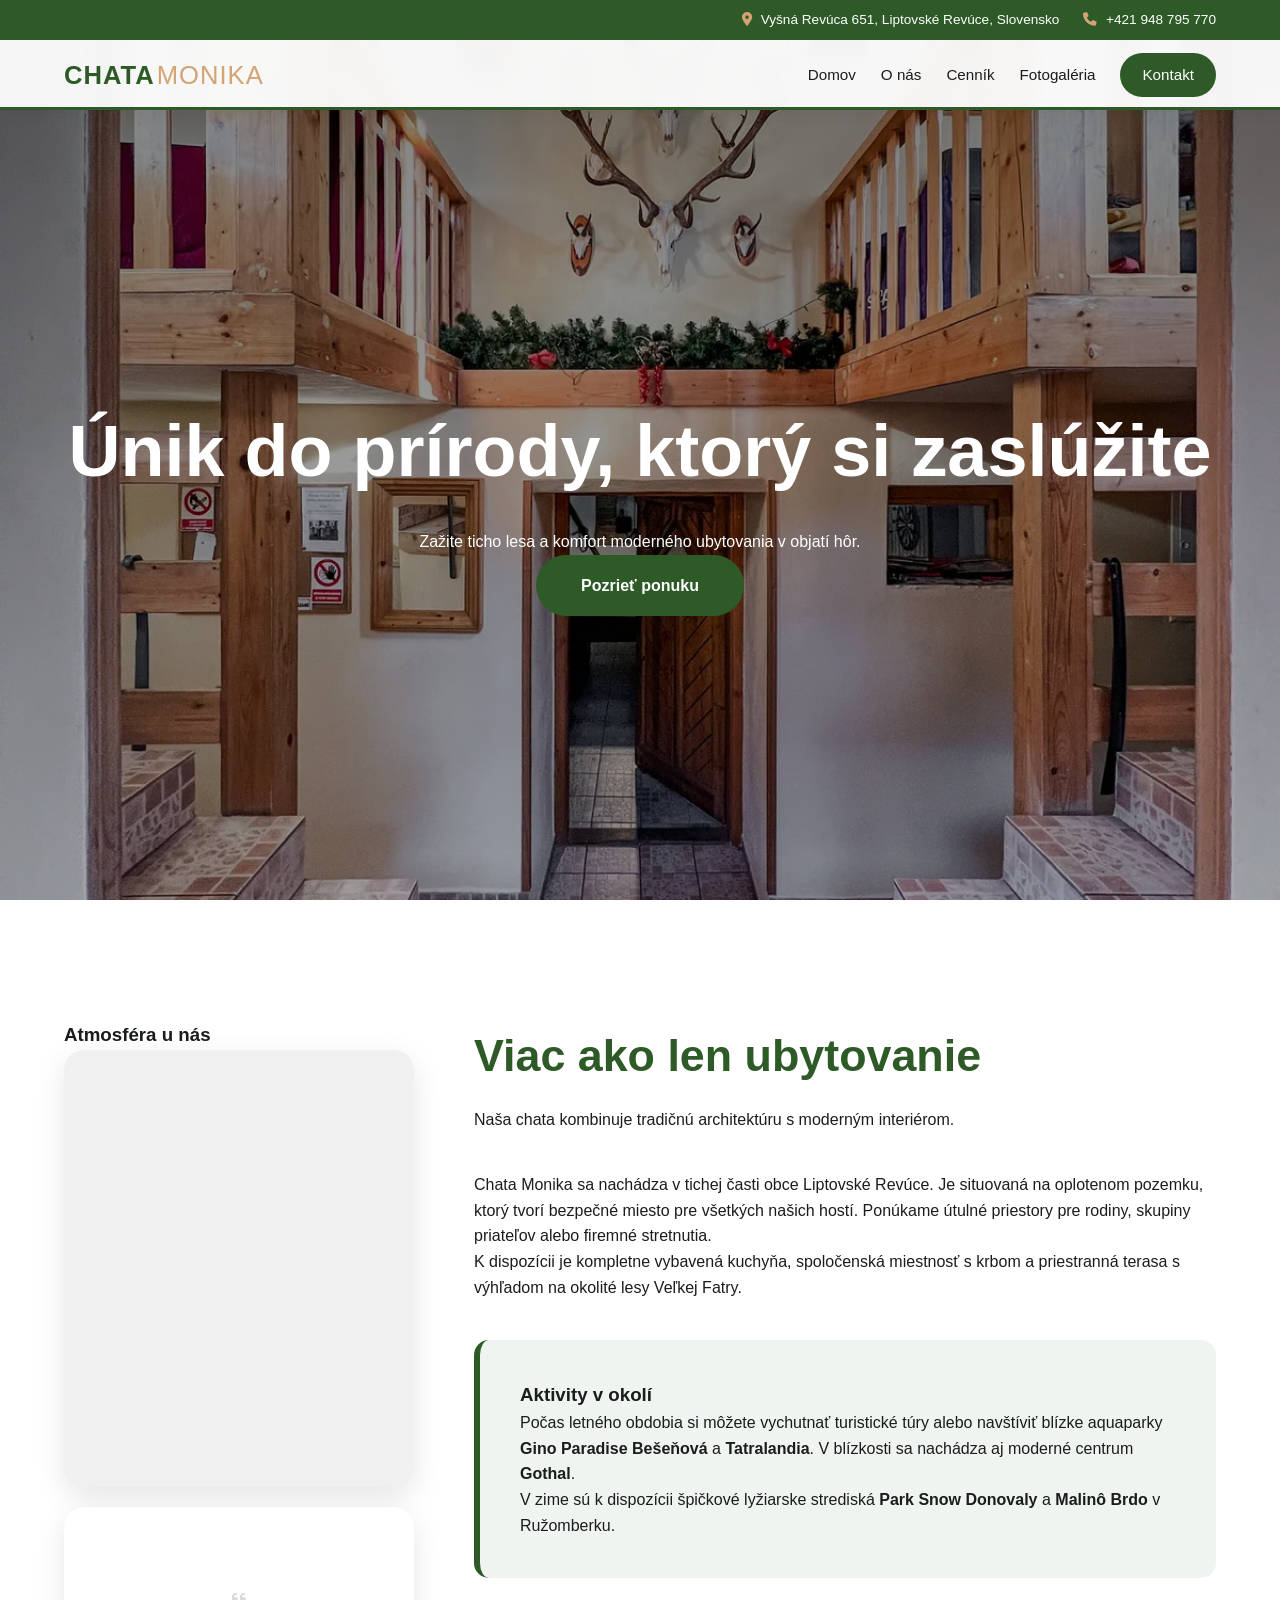
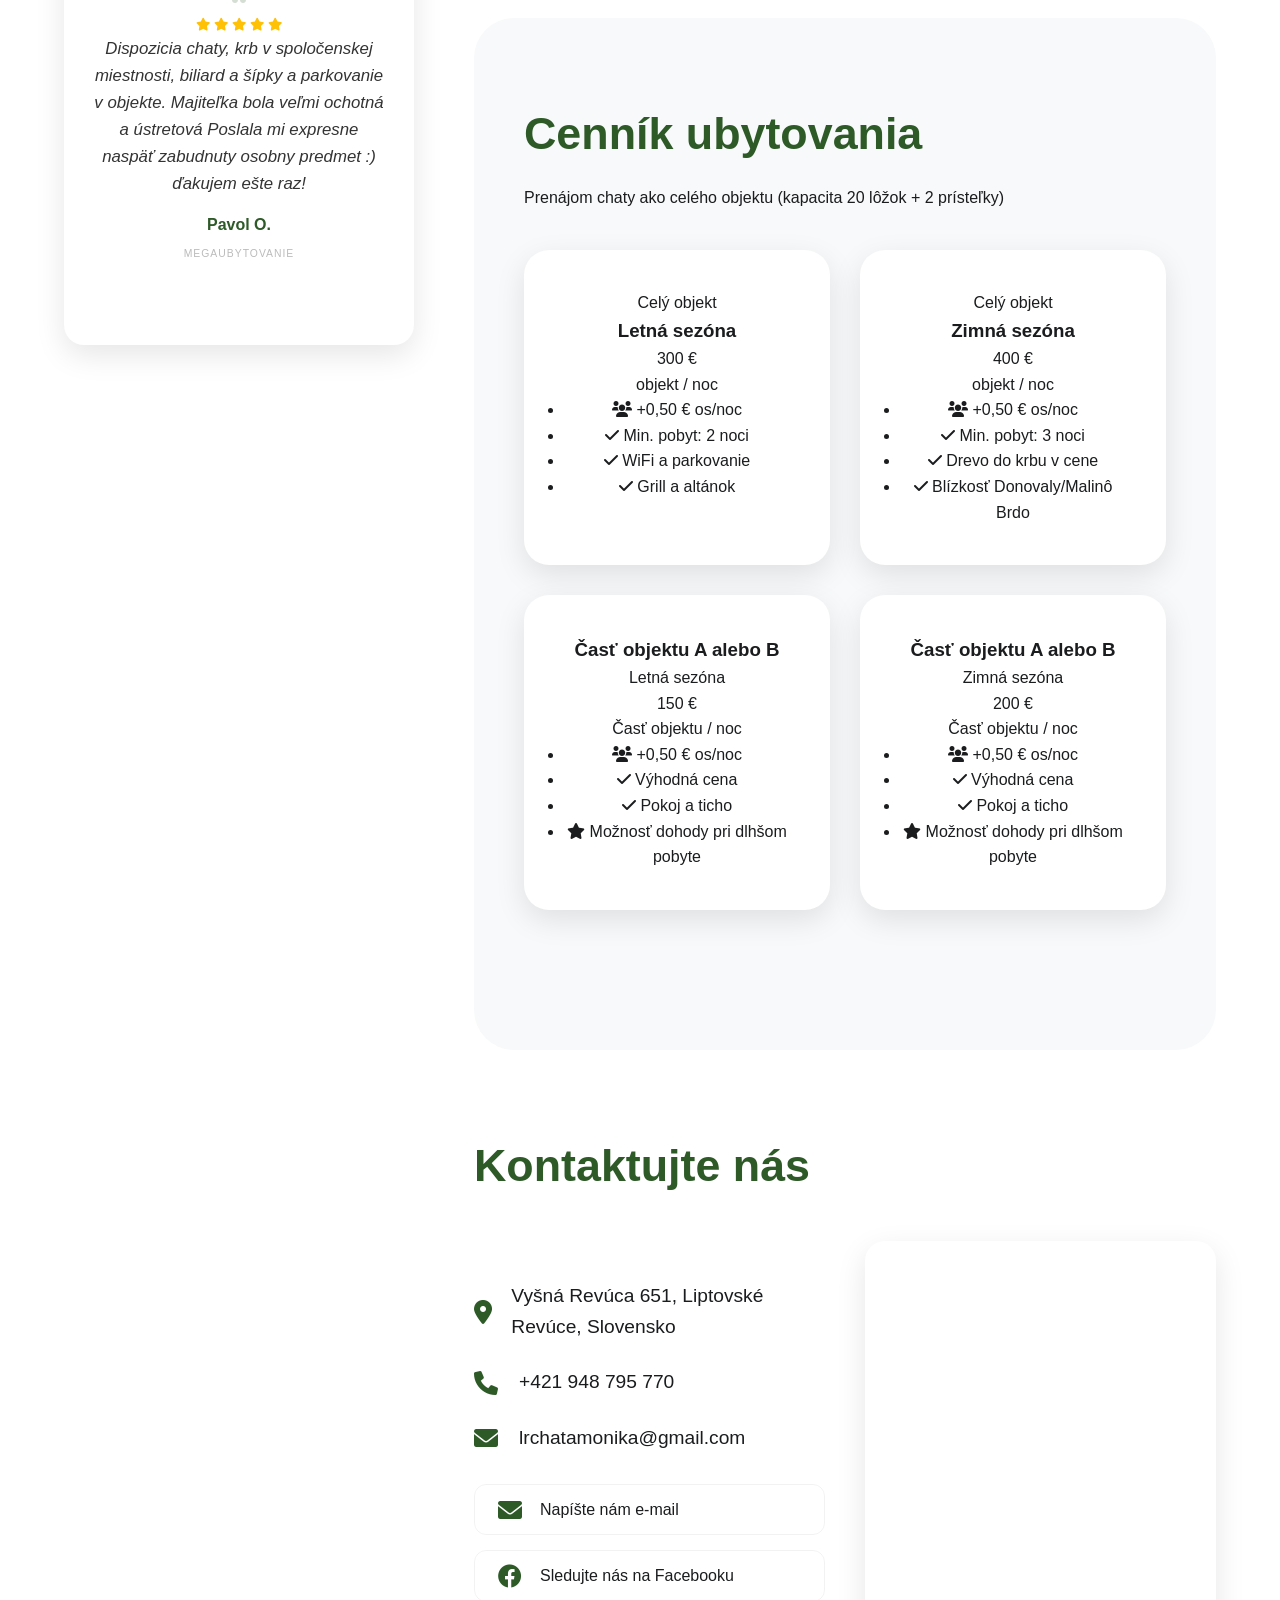
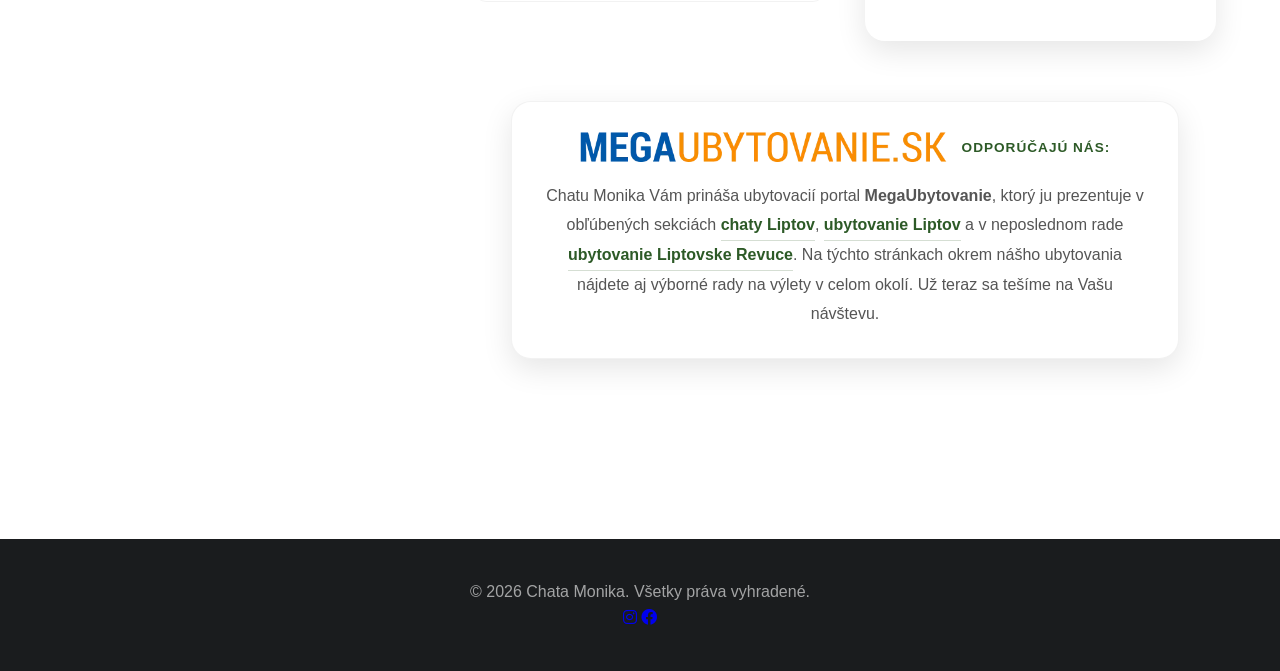
==== commit 84ec68ec: "Update index.html" ====
--- a/index.html
+++ b/index.html
@@ -151,7 +151,7 @@
         <div class="contact-details">
             <div class="contact-item">
                 <i class="fas fa-map-marker-alt"></i>
-                <p>Vyšná Revúca 651, Liptovské Revúce, Slovensko</p>>
+                <p>Vyšná Revúca 651, Liptovské Revúce, Slovensko</p>
             </div>
             <div class="contact-item">
                 <i class="fas fa-phone"></i>
@@ -159,7 +159,7 @@
             </div>
             <div class="contact-item">
                 <i class="fas fa-envelope"></i>
-                <p>lrchatamonika@gmail.co,</p>
+                <p>lrchatamonika@gmail.com</p>
             </div>
 
             <div class="contact-socials">
@@ -175,7 +175,7 @@
         </div>
 
         <div class="map-container">
-            <iframe src="https://www.google.com/maps/embed?pb=..." width="100%" height="400" style="border:0;" allowfullscreen="" loading="lazy"></iframe>
+            <iframe src="https://www.google.com/maps/embed?pb=!1m18!1m12!1m3!1d2622.49674621166!2d19.160646899999993!3d48.9059274!2m3!1f0!2f0!3f0!3m2!1i1024!2i768!4f13.1!3m3!1m2!1s0x47150f932e7abdf1%3A0xba121b43228b1fc0!2sChata%20Monika!5e0!3m2!1ssk!2ssk!4v1774042438860!5m2!1ssk!2ssk" width="100%" height="400" style="border:0;" allowfullscreen="" loading="lazy" referrerpolicy="no-referrer-when-downgrade"></iframe>
         </div>
     </div>
 </section>
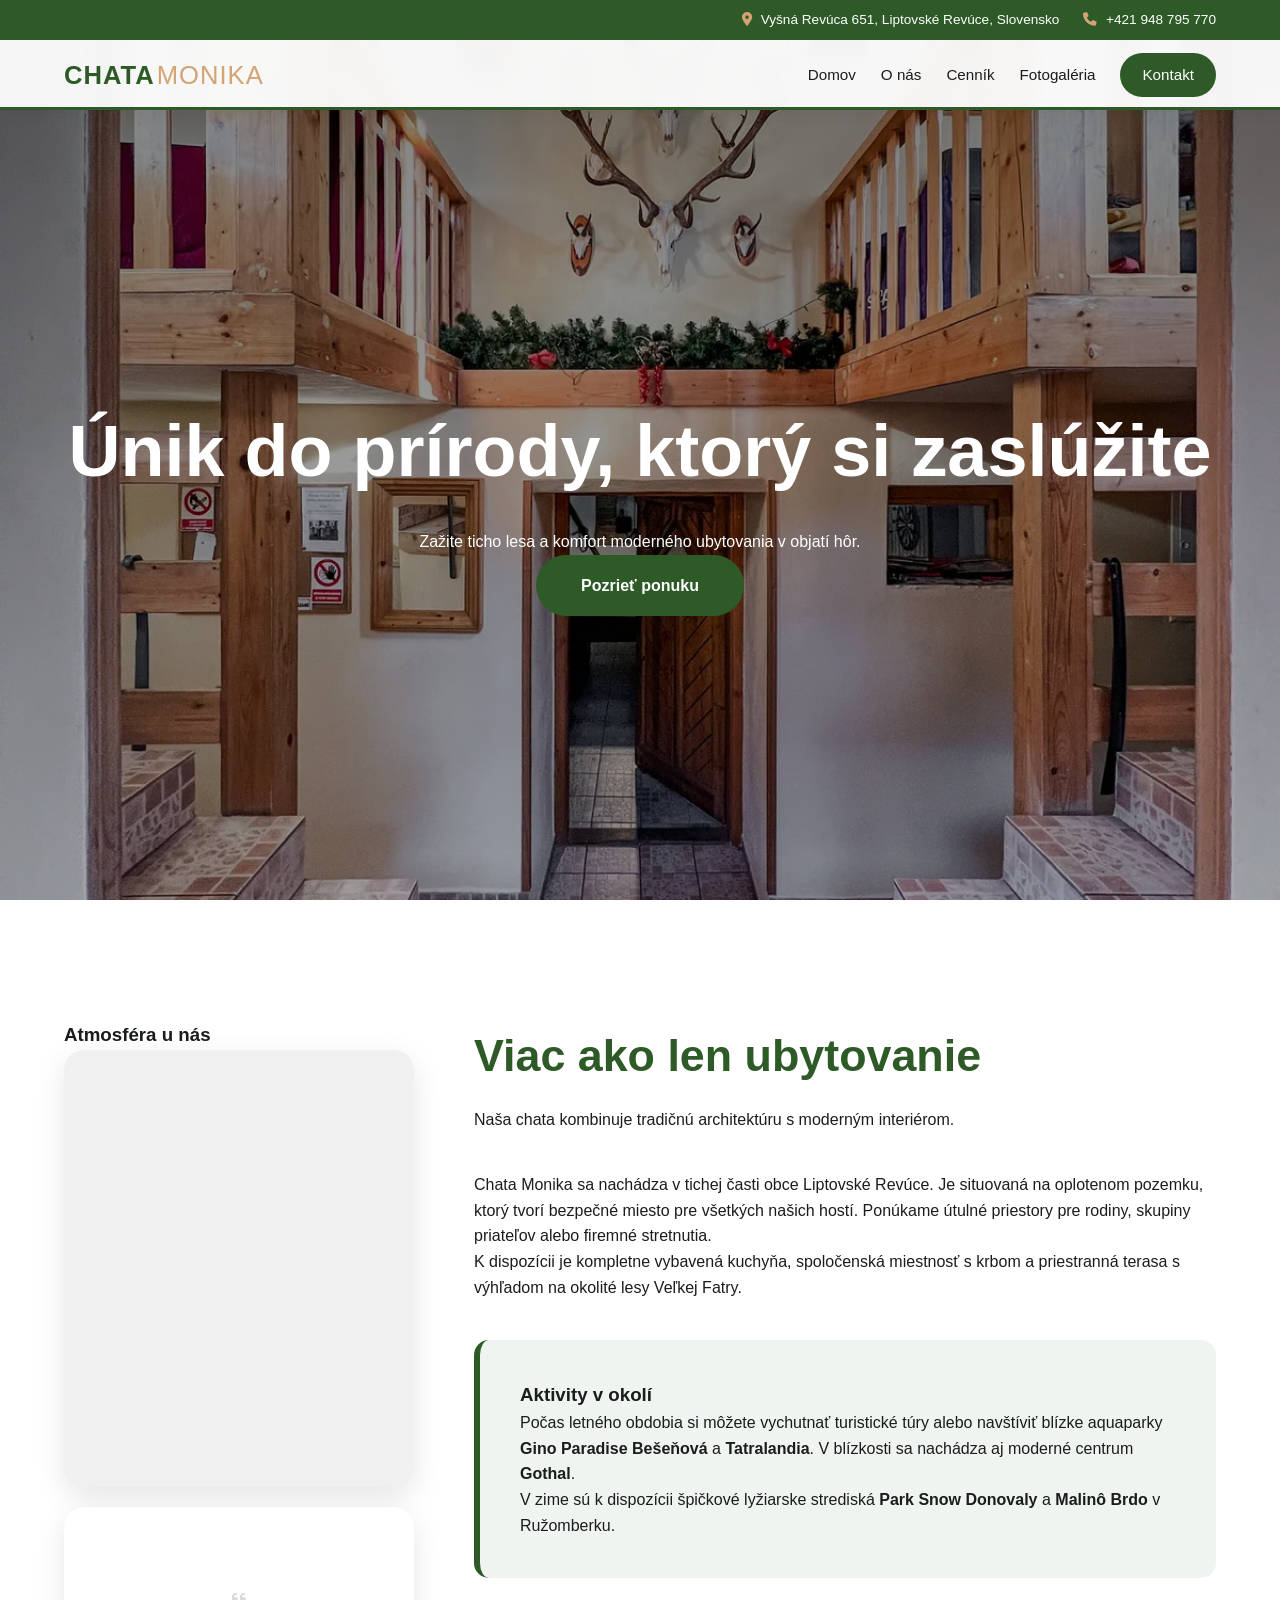
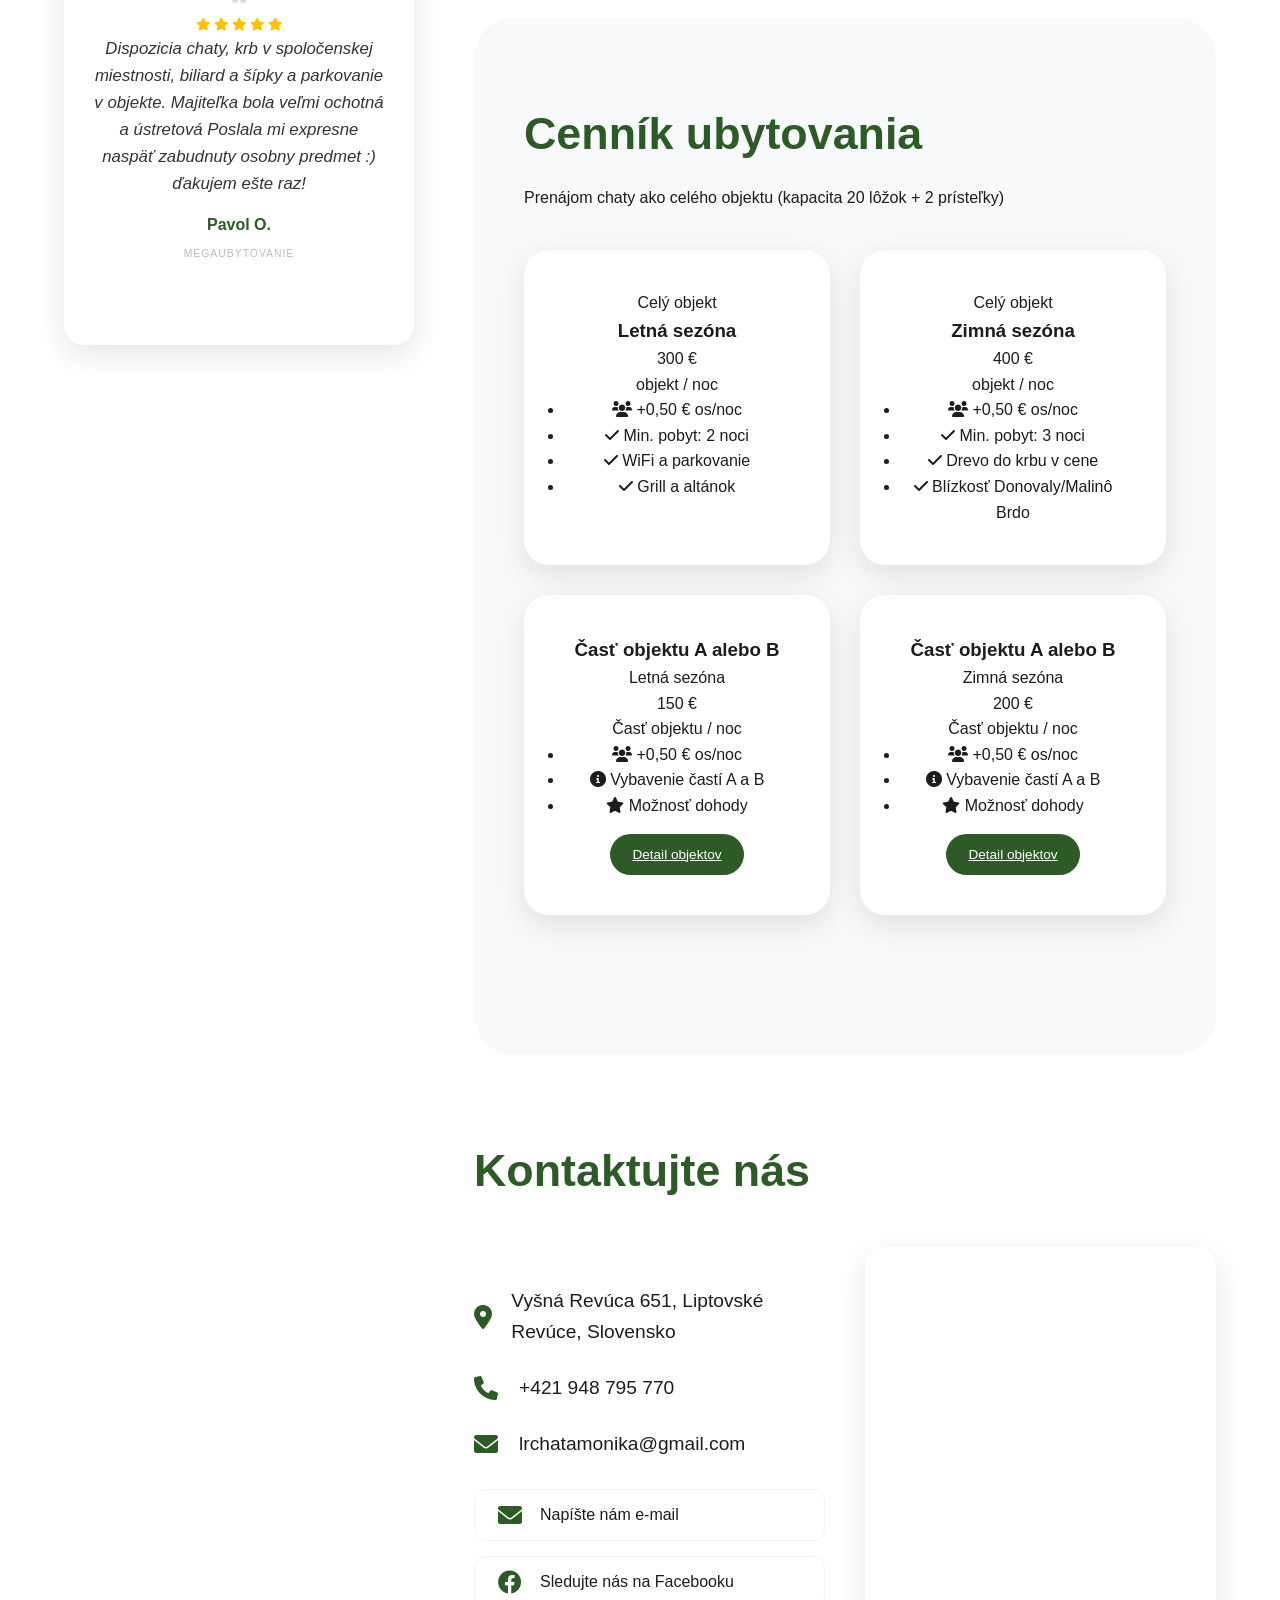
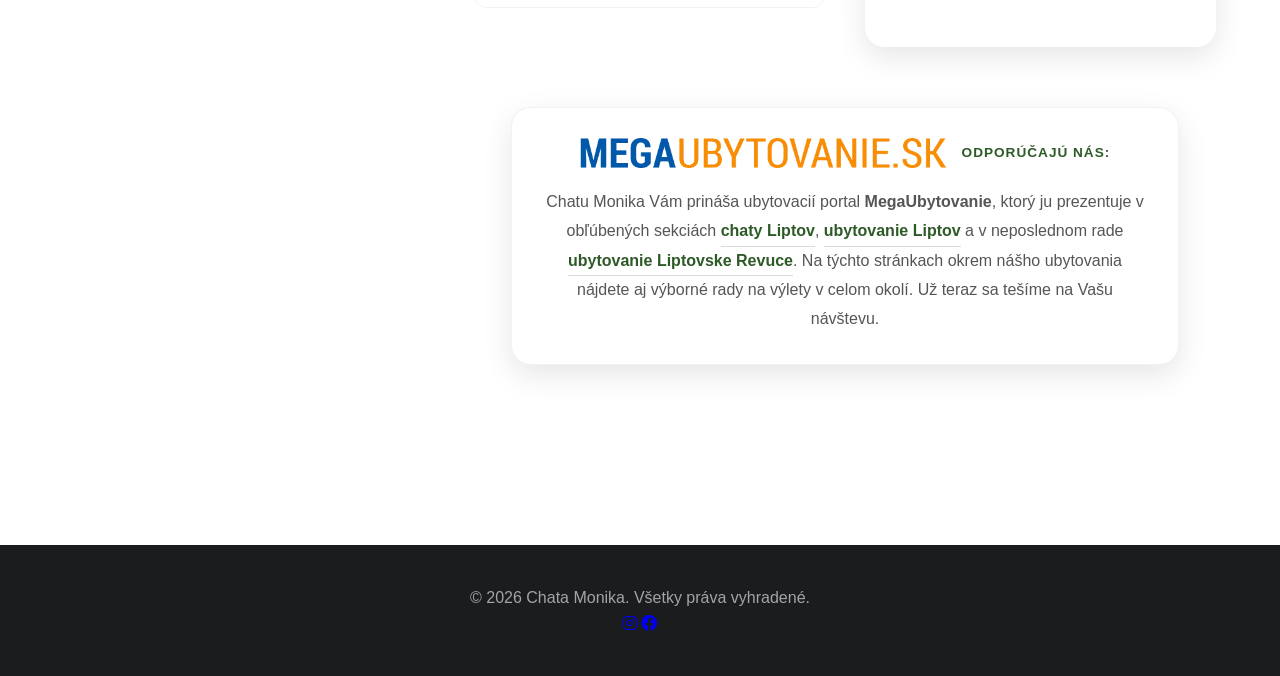
==== commit c5e8f2c1: "Update index.html" ====
--- a/index.html
+++ b/index.html
@@ -81,66 +81,67 @@
                 </div>
             </section>
 
-            <section id="cennik" class="bg-light">
-                <div class="section-header text-center">
-                    <h2>Cenník ubytovania</h2>
-                    <p>Prenájom chaty ako celého objektu (kapacita 20 lôžok + 2 prísteľky)</p>
-                </div>
-
-                <div class="pricing-table">
-                    <div class="price-item">
-                        <div class="price-tag">Celý objekt</div>
-                        <h3>Letná sezóna</h3>
-                        <div class="price">300 €</div>
-                        <p class="price-per">objekt / noc</p>
-                        <ul class="price-features">
-                            <li><i class="fas fa-users"></i> +0,50 € os/noc</li>
-                            <li><i class="fas fa-check"></i> Min. pobyt: 2 noci</li>
-                            <li><i class="fas fa-check"></i> WiFi a parkovanie</li>
-                            <li><i class="fas fa-check"></i> Grill a altánok</li>
-                        </ul>
-                    </div>
-
-                    <div class="price-item featured">
-                        <div class="price-tag">Celý objekt</div>
-                        <h3>Zimná sezóna</h3>
-                        <div class="price">400 €</div>
-                        <p class="price-per">objekt / noc</p>
-                        <ul class="price-features">
-                            <li><i class="fas fa-users"></i> +0,50 € os/noc</li>
-                            <li><i class="fas fa-check"></i> Min. pobyt: 3 noci</li>
-                            <li><i class="fas fa-check"></i> Drevo do krbu v cene</li>
-                            <li><i class="fas fa-check"></i> Blízkosť Donovaly/Malinô Brdo</li>
-                        </ul>
-                    </div>
-
-                    <div class="price-item">
-                        <h3>Časť objektu A alebo B </h3>
-                        <p class="season-date">Letná sezóna</p>
-                        <div class="price">150 €</div>
-                        <p class="price-per">Časť objektu / noc</p>
-                        <ul class="price-features">
-                            <li><i class="fas fa-users"></i>  +0,50 € os/noc</li>
-                            <li><i class="fas fa-check"></i> Výhodná cena</li>
-                            <li><i class="fas fa-check"></i> Pokoj a ticho</li>
-                            <li><i class="fas fa-star"></i> Možnosť dohody pri dlhšom pobyte</li>
-                        </ul>
-                    </div>
-            
-                    <div class="price-item">
-                        <h3>Časť objektu A alebo B </h3>
-                        <p class="season-date">Zimná sezóna</p>
-                        <div class="price">200 €</div>
-                        <p class="price-per">Časť objektu / noc</p>
-                        <ul class="price-features">
-                            <li><i class="fas fa-users"></i>  +0,50 € os/noc</li>
-                            <li><i class="fas fa-check"></i> Výhodná cena</li>
-                            <li><i class="fas fa-check"></i> Pokoj a ticho</li>
-                            <li><i class="fas fa-star"></i> Možnosť dohody pri dlhšom pobyte</li>
-                        </ul>
-                    </div>
-                </div>
-            </section>
+            <section id="cenník" class="bg-light">
+    <div class="section-header text-center">
+        <h2>Cenník ubytovania</h2>
+        <p>Prenájom chaty ako celého objektu (kapacita 20 lôžok + 2 prísteľky)</p>
+    </div>
+
+    <div class="pricing-table">
+        <div class="price-item">
+            <div class="price-tag">Celý objekt</div>
+            <h3>Letná sezóna</h3>
+            <div class="price">300 €</div>
+            <p class="price-per">objekt / noc</p>
+            <ul class="price-features">
+                <li><i class="fas fa-users"></i> +0,50 € os/noc</li>
+                <li><i class="fas fa-check"></i> Min. pobyt: 2 noci</li>
+                <li><i class="fas fa-check"></i> WiFi a parkovanie</li>
+                <li><i class="fas fa-check"></i> Grill a altánok</li>
+            </ul>
+        </div>
+
+        <div class="price-item featured">
+            <div class="price-tag">Celý objekt</div>
+            <h3>Zimná sezóna</h3>
+            <div class="price">400 €</div>
+            <p class="price-per">objekt / noc</p>
+            <ul class="price-features">
+                <li><i class="fas fa-users"></i> +0,50 € os/noc</li>
+                <li><i class="fas fa-check"></i> Min. pobyt: 3 noci</li>
+                <li><i class="fas fa-check"></i> Drevo do krbu v cene</li>
+                <li><i class="fas fa-check"></i> Blízkosť Donovaly/Malinô Brdo</li>
+            </ul>
+        </div>
+
+        <div class="price-item">
+            <h3>Časť objektu A alebo B</h3>
+            <p class="season-date">Letná sezóna</p>
+            <div class="price">150 €</div>
+            <p class="price-per">Časť objektu / noc</p>
+            <ul class="price-features">
+                <li><i class="fas fa-users"></i> +0,50 € os/noc</li>
+                <li><i class="fas fa-info-circle"></i> Vybavenie častí A a B</li>
+                <li><i class="fas fa-star"></i> Možnosť dohody</li>
+            </ul>
+            <a href="additional.html" class="btn-small" style="margin-top: 15px; display: inline-block;">Detail objektov</a>
+        </div>
+
+        <div class="price-item">
+            <h3>Časť objektu A alebo B</h3>
+            <p class="season-date">Zimná sezóna</p>
+            <div class="price">200 €</div>
+            <p class="price-per">Časť objektu / noc</p>
+            <ul class="price-features">
+                <li><i class="fas fa-users"></i> +0,50 € os/noc</li>
+                <li><i class="fas fa-info-circle"></i> Vybavenie častí A a B</li>
+                <li><i class="fas fa-star"></i> Možnosť dohody</li>
+            </ul>
+            <a href="additional.html" class="btn-small" style="margin-top: 15px; display: inline-block;">Detail objektov</a>
+        </div>
+    </div>
+</section>
+
 
             <section id="kontakt" class="contact-section">
     <div class="section-header">
--- a/style.css
+++ b/style.css
@@ -275,19 +275,30 @@
 .slide {
     scroll-snap-align: start;
 
-    min-width: 300px;
+    /* OPRAVA: flex a width zabezpecia stabilitu rozmerov */
+    flex: 0 0 300px;
+    width: 300px;
     height: 400px;
+
+    /* Volitelne: Background zabrani blikaniu bielej plochy kym sa nacita img */
+    background: #f0f0f0; 
 
     border-radius: 20px;
     overflow: hidden;
 
     transition: transform 0.4s ease, box-shadow 0.4s ease;
+    
+    /* Zabezpeci, ze hover efekt (scale) nebude orezany okolitym kontajnerom */
+    position: relative;
+    z-index: 1;
 }
 
 .slide:hover {
     transform: scale(1.04);
     box-shadow: 0 20px 40px rgba(0,0,0,0.25);
-}
+    z-index: 10;
+}
+
 
 
 /* --- IMAGE --- */
@@ -344,7 +355,9 @@
 @media (max-width: 768px) {
 
     .slide {
-        min-width: 260px;
+        /* OPRAVA: flex a width držia box na 260px bez ohľadu na fotku */
+        flex: 0 0 260px;
+        width: 260px;
         height: 320px;
     }
 
@@ -352,9 +365,12 @@
         width: 40px;
         height: 40px;
         font-size: 0.8rem;
-    }
-
-}
+        /* Voliteľné: na mobile sa často tlačidlá skryjú, aby nezavadzali swipe-u */
+        /* display: none; */ 
+    }
+
+}
+
 
 
 /* --- LIGHTBOX --- */
@@ -709,3 +725,211 @@
         text-align: center; /* Justify na mobile casto sposobuje vizualne chyby */
     }
 }
+
+/* --- KOMPLETNY DOPLNOK PRE ADDITIONAL.HTML --- */
+
+/* 1. ABSOLUTNY RESET HLAVNEHO KONTAJNERA
+   Tento selektor je maximalne specificky, aby prepisal grid (350px) z hlavnej stranky.
+*/
+main.main-layout.additional-page {
+    display: block !important;
+    grid-template-columns: 1fr !important; 
+    grid-template-areas: none !important;
+    width: 95% !important;
+    max-width: 1200px !important;
+    margin-left: auto !important;
+    margin-right: auto !important;
+    padding-top: 160px !important;
+    float: none !important;
+}
+
+/* 2. RESET VNUTORNEHO CLANKU */
+.additional-page .content-area {
+    display: block !important;
+    width: 100% !important;
+    max-width: 100% !important;
+    margin: 0 auto !important;
+    padding: 0 !important;
+    float: none !important;
+}
+
+/* 3. KARTY OBJEKTOV (Grid system) */
+.object-grid {
+    display: grid !important;
+    grid-template-columns: repeat(auto-fit, minmax(320px, 1fr)) !important; 
+    gap: 30px !important;
+    margin-top: 40px !important;
+    width: 100% !important;
+}
+
+.object-card {
+    background: var(--white);
+    padding: 35px;
+    border-radius: 25px;
+    box-shadow: var(--shadow);
+    border-top: 6px solid var(--primary);
+    transition: var(--transition);
+}
+
+.object-card:hover { 
+    transform: translateY(-5px); 
+}
+
+/* 4. HLAVICKA KARTY A TAGY */
+.object-header {
+    margin-bottom: 20px;
+    border-bottom: 1px solid rgba(0,0,0,0.05);
+    padding-bottom: 15px;
+}
+
+.object-header h2 {
+    font-size: 1.6rem;
+    color: var(--dark);
+    display: flex;
+    align-items: center;
+    gap: 12px;
+}
+
+.object-header h2 i {
+    color: var(--primary);
+}
+
+.tag {
+    display: inline-block;
+    background: #eef5ee;
+    color: var(--primary);
+    padding: 5px 15px;
+    border-radius: 50px;
+    font-size: 0.85rem;
+    font-weight: 700;
+    text-transform: uppercase;
+    letter-spacing: 0.5px;
+    margin-top: 8px;
+}
+
+/* 5. RYCHLE INFO (Ikony) */
+.object-info-basic {
+    display: flex;
+    flex-wrap: wrap;
+    gap: 20px;
+    margin: 25px 0;
+    background: var(--light);
+    padding: 15px;
+    border-radius: 15px;
+}
+
+.object-info-basic span {
+    font-size: 0.9rem;
+    font-weight: 600;
+    display: flex;
+    align-items: center;
+    gap: 8px;
+}
+
+.object-info-basic i {
+    color: var(--primary);
+}
+
+/* 6. DETAILNE BLOKY A ZOZNAMY */
+.detail-block {
+    margin-bottom: 25px;
+}
+
+.detail-block h3 {
+    font-size: 1.1rem;
+    color: var(--primary);
+    margin-bottom: 12px;
+    border-bottom: 1px solid #eee;
+    padding-bottom: 5px;
+    display: flex;
+    align-items: center;
+    gap: 10px;
+}
+
+.detail-list { 
+    list-style: none; 
+    padding: 0; 
+}
+
+.detail-list li { 
+    margin-bottom: 10px; 
+    font-size: 0.95rem; 
+    padding-left: 15px;
+    position: relative;
+}
+
+.detail-list li::before {
+    content: "•";
+    color: var(--accent);
+    font-weight: bold;
+    position: absolute;
+    left: 0;
+}
+
+/* 7. SPOLOCNE VYBAVENIE (Spodna sekcia) */
+.common-amenities {
+    margin-top: 80px;
+    background: var(--light);
+    padding: 50px 30px;
+    border-radius: 40px;
+    text-align: center;
+}
+
+.amenities-grid {
+    display: grid !important;
+    grid-template-columns: repeat(auto-fit, minmax(200px, 1fr)) !important;
+    gap: 20px;
+    margin-top: 30px;
+}
+
+.amenity-item {
+    background: var(--white);
+    padding: 15px;
+    border-radius: 15px;
+    display: flex;
+    align-items: center;
+    justify-content: center;
+    gap: 12px;
+    font-weight: 600;
+    box-shadow: 0 4px 10px rgba(0,0,0,0.03);
+}
+
+.amenity-item i { 
+    color: var(--primary); 
+    font-size: 1.3rem; 
+}
+
+/* 8. RESPONZIVITA (Tablet a Mobil) */
+@media (max-width: 1200px) {
+    main.main-layout.additional-page {
+        width: 92% !important;
+        grid-template-columns: 1fr !important;
+        padding-top: 130px !important;
+    }
+}
+
+@media (max-width: 768px) {
+    .object-card {
+        padding: 25px 20px;
+    }
+
+    .object-grid {
+        grid-template-columns: 1fr !important;
+    }
+
+    .common-amenities {
+        padding: 40px 20px;
+        border-radius: 25px;
+    }
+
+    .amenities-grid {
+        grid-template-columns: 1fr 1fr !important;
+        gap: 10px;
+    }
+
+    .amenity-item {
+        font-size: 0.85rem;
+        padding: 15px 10px;
+    }
+}
+
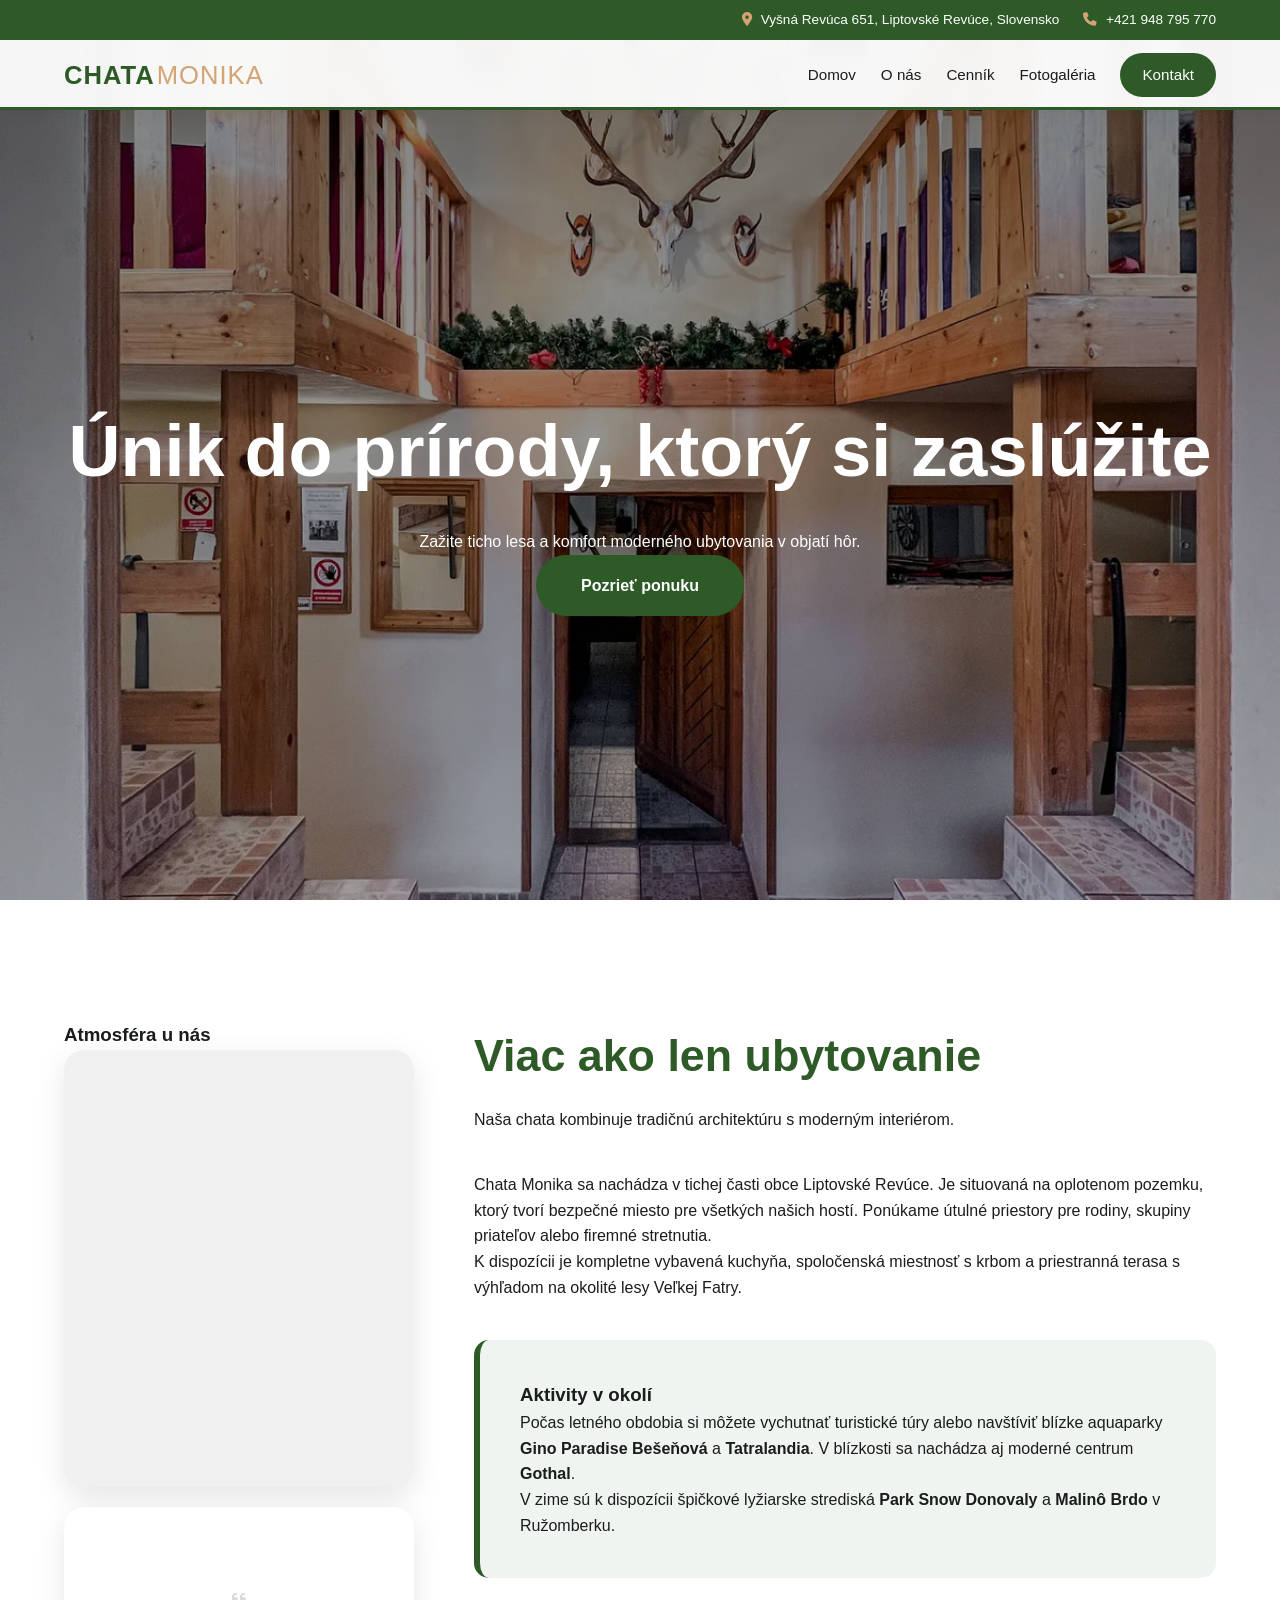
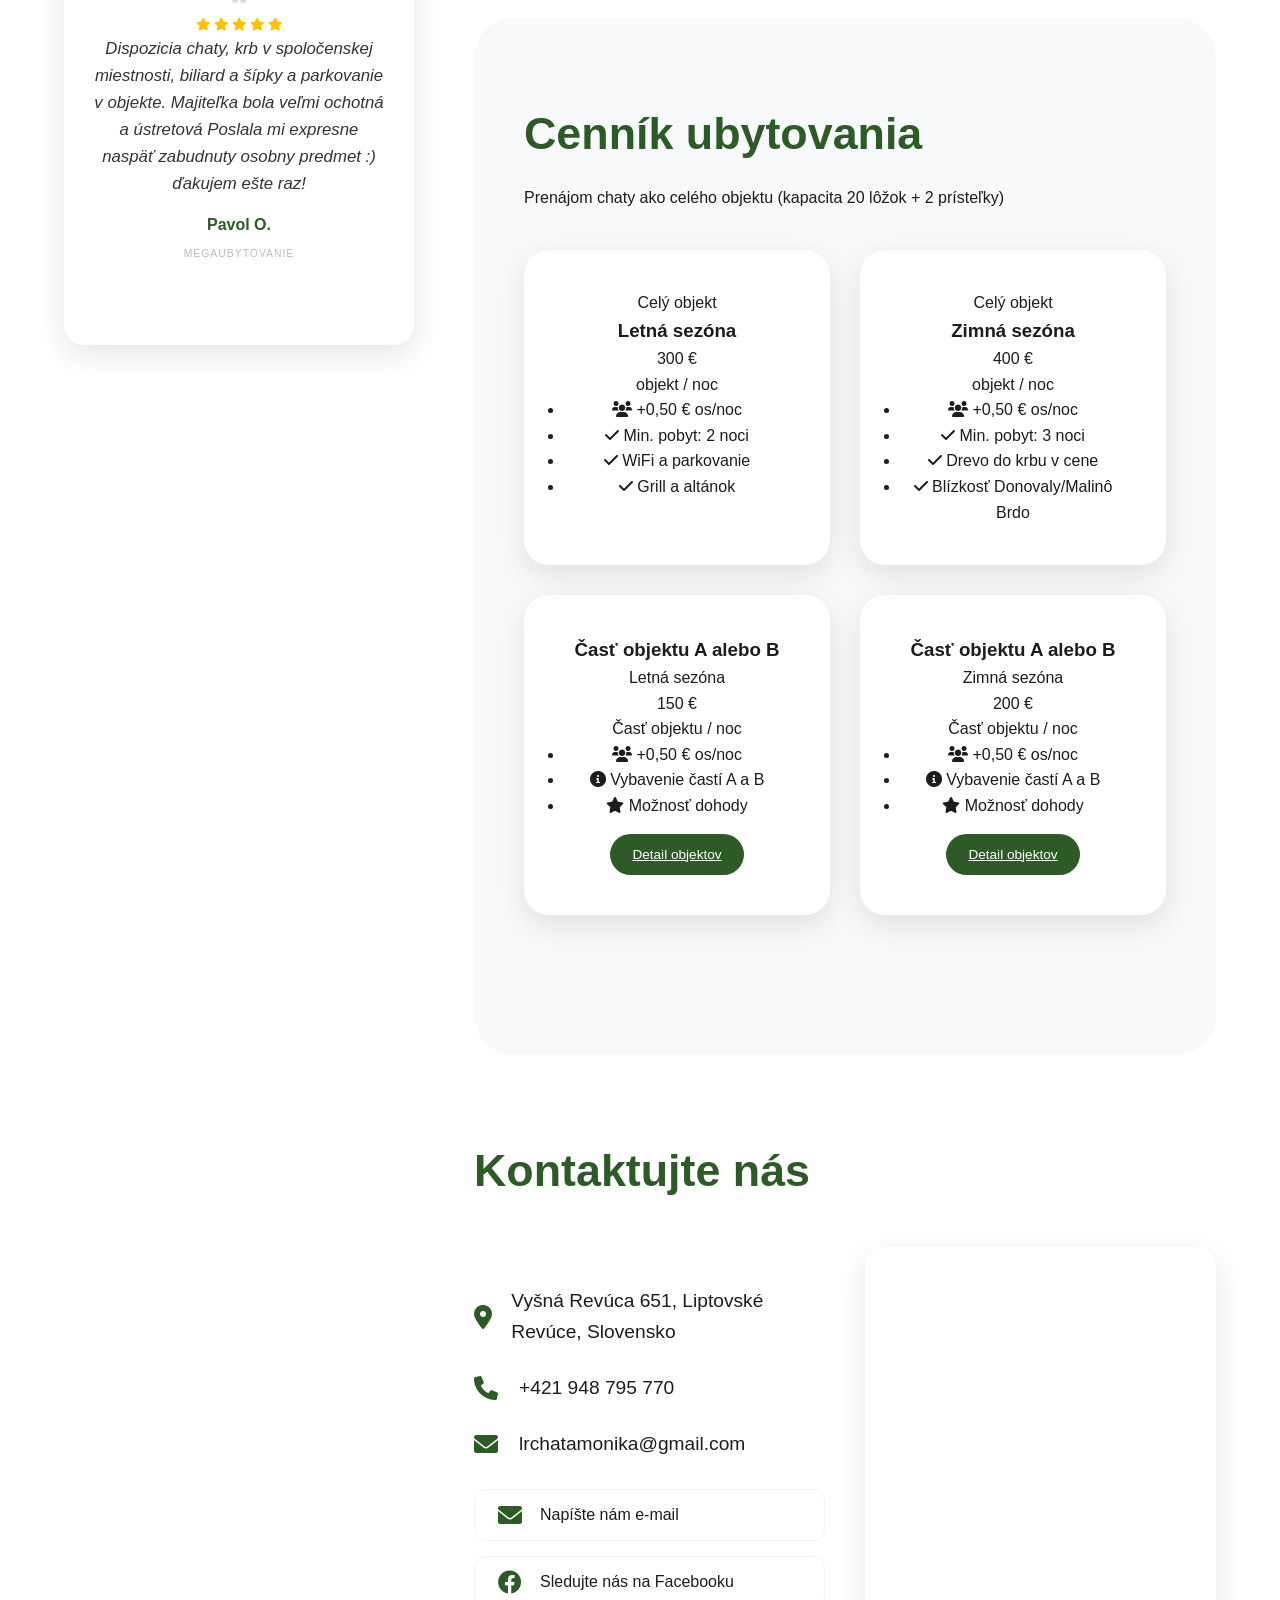
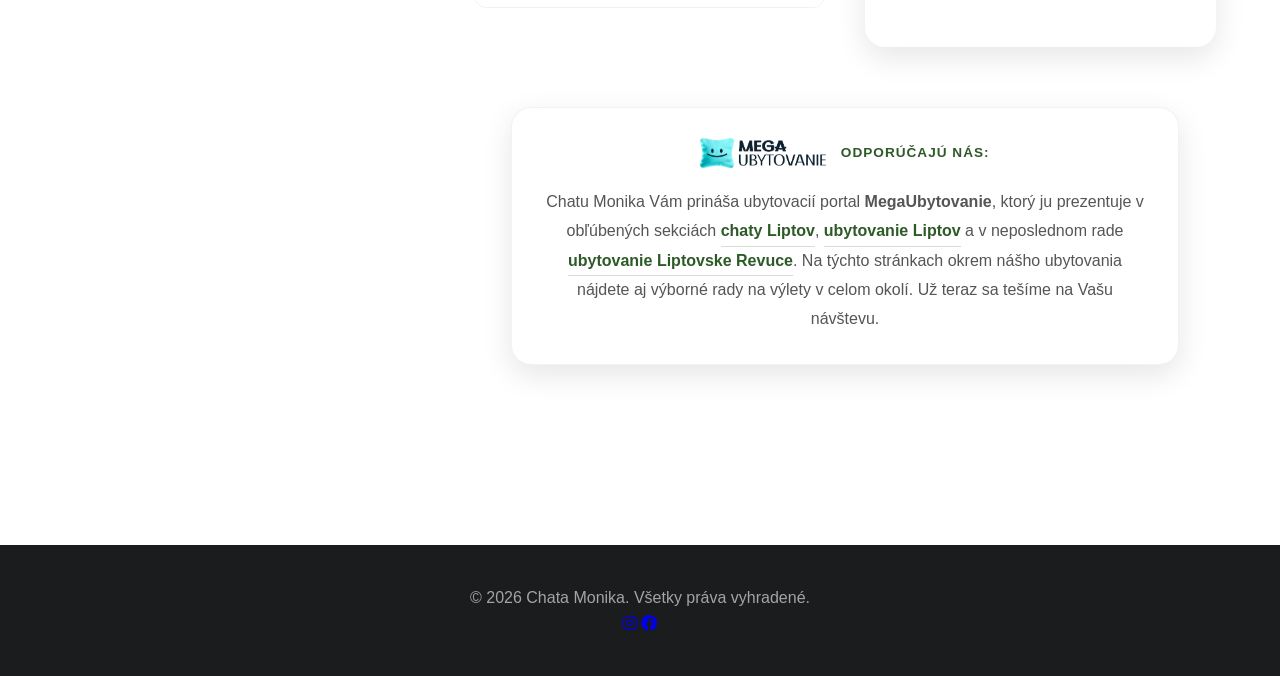
==== commit 32a79385: "Update index.html - mega nove logo" ====
--- a/index.html
+++ b/index.html
@@ -81,7 +81,7 @@
                 </div>
             </section>
 
-            <section id="cenník" class="bg-light">
+            <section id="cennik" class="bg-light">
     <div class="section-header text-center">
         <h2>Cenník ubytovania</h2>
         <p>Prenájom chaty ako celého objektu (kapacita 20 lôžok + 2 prísteľky)</p>
@@ -183,7 +183,7 @@
         <section class="partner-section">
             <div class="partner-text-container">
                 <div class="partner-header">
-                    <img src="img/logo-megaubytovanie.webp" alt="MegaUbytovanie.sk" class="partner-logo-small">
+                    <img src="img/logo-megaubytovanie.png" alt="MegaUbytovanie.sk" class="partner-logo-small">
                     <span>Odporúčajú nás:</span>
                 </div>
                 <p class="partner-description">
--- a/style.css
+++ b/style.css
@@ -728,20 +728,64 @@
 
 /* --- KOMPLETNY DOPLNOK PRE ADDITIONAL.HTML --- */
 
-/* 1. ABSOLUTNY RESET HLAVNEHO KONTAJNERA
-   Tento selektor je maximalne specificky, aby prepisal grid (350px) z hlavnej stranky.
-*/
+/* 1. ABSOLUTNY RESET HLAVNEHO KONTAJNERA */
 main.main-layout.additional-page {
     display: block !important;
     grid-template-columns: 1fr !important; 
     grid-template-areas: none !important;
-    width: 95% !important;
-    max-width: 1200px !important;
+    width: 100% !important; /* Zmenené na 100%, aby hlavička mohla ísť na kraj */
+    max-width: 100% !important; 
+    margin: 0 !important;
+    padding-top: 160px !important;
+    float: none !important;
+}
+
+/* --- ÚPRAVA HLAVIČKY (FOTKA NA MAX ŠÍRKU) --- */
+.additional-page .section-header {
+    display: flex !important;
+    flex-direction: column !important;
+    align-items: center !important;
+    text-align: center !important;
+    
+    /* Roztiahnutie na úplný kraj obrazovky */
+    width: 100% !important;
+    max-width: 100% !important; 
+    
+    /* Sem vlož svoju fotku pozadia */
+    background-image: url('IMG/hero.webp'); 
+    background-size: cover;
+    background-position: center;
+    
+    margin: 0 0 50px 0 !important;
+    padding: 80px 20px !important; /* Väčší padding pre vyniknutie fotky */
+}
+
+/* OBMEDZENIE TEXTU (Aby nebol roztiahnutý na kraje) */
+.additional-page .section-header h1,
+.additional-page .section-header p,
+.additional-page .content-area,
+.object-grid,
+.common-amenities {
+    max-width: 1200px !important; /* Toto vráti šírku obsahu na normu */
     margin-left: auto !important;
     margin-right: auto !important;
-    padding-top: 160px !important;
-    float: none !important;
-}
+    width: 90% !important;
+}
+
+.additional-page .section-header h1 {
+    margin-bottom: 20px !important;
+    font-size: 2.5rem; /* Voliteľné: Väčší nadpis na fotke */
+    color: #ffffff;    /* Ak je fotka tmavá, daj biely text */
+    text-shadow: 2px 2px 4px rgba(0,0,0,0.5);
+}
+
+.additional-page .section-header p {
+    line-height: 1.6;
+    color: #ffffff;
+    font-size: 1.2rem;
+}
+
+/* --------------------------------------------------- */
 
 /* 2. RESET VNUTORNEHO CLANKU */
 .additional-page .content-area {
